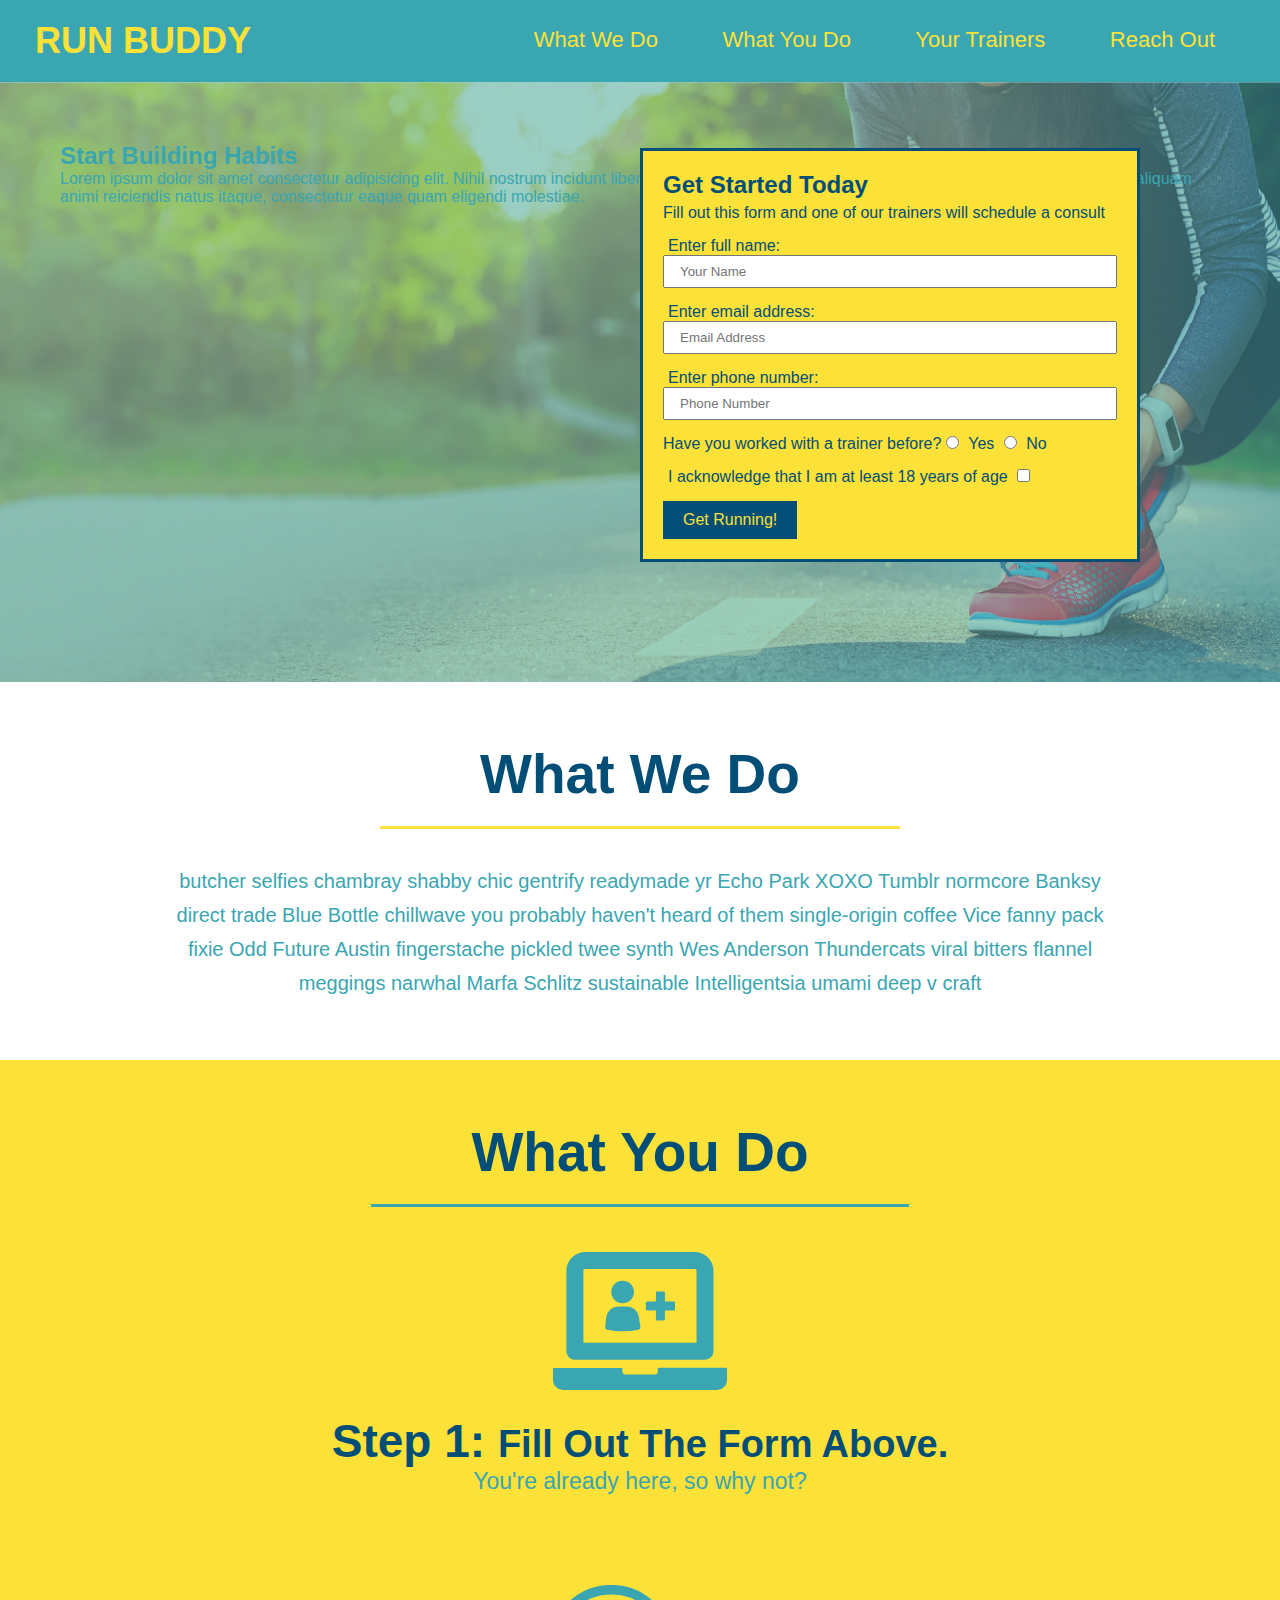
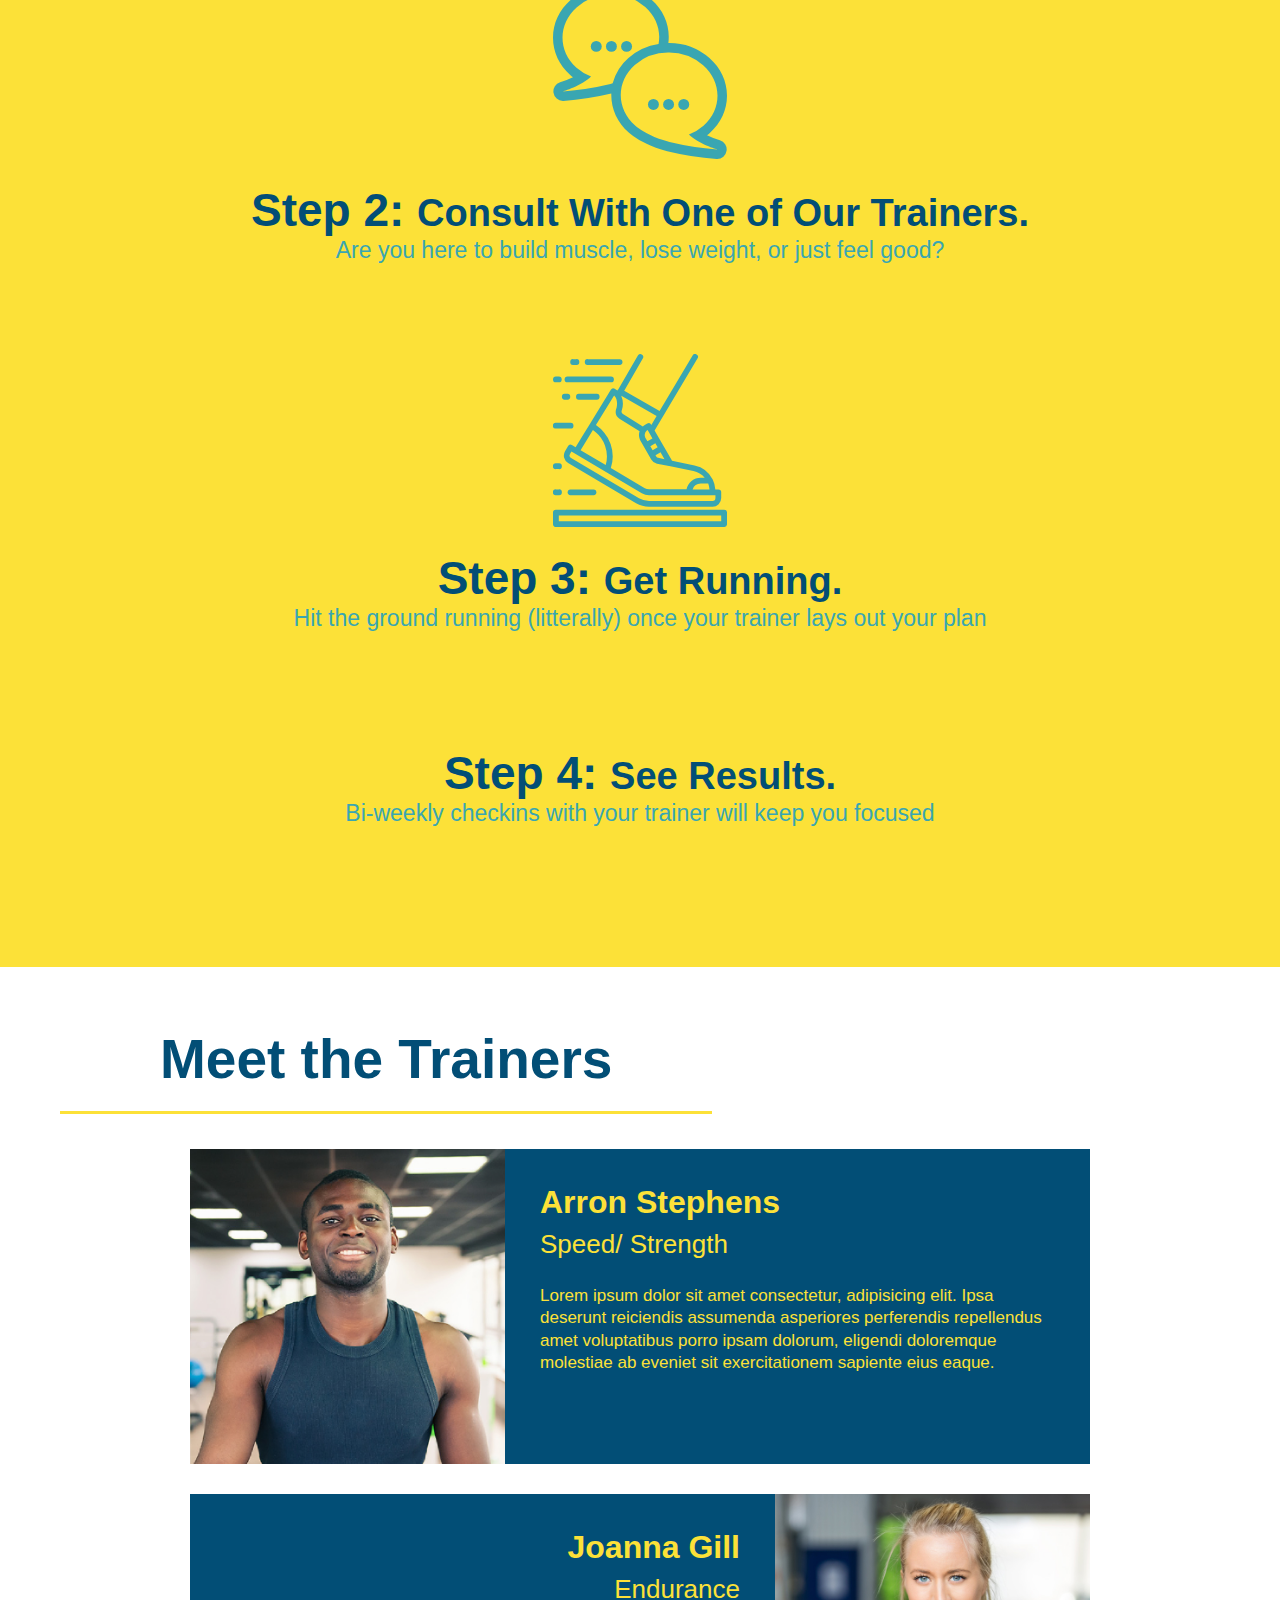
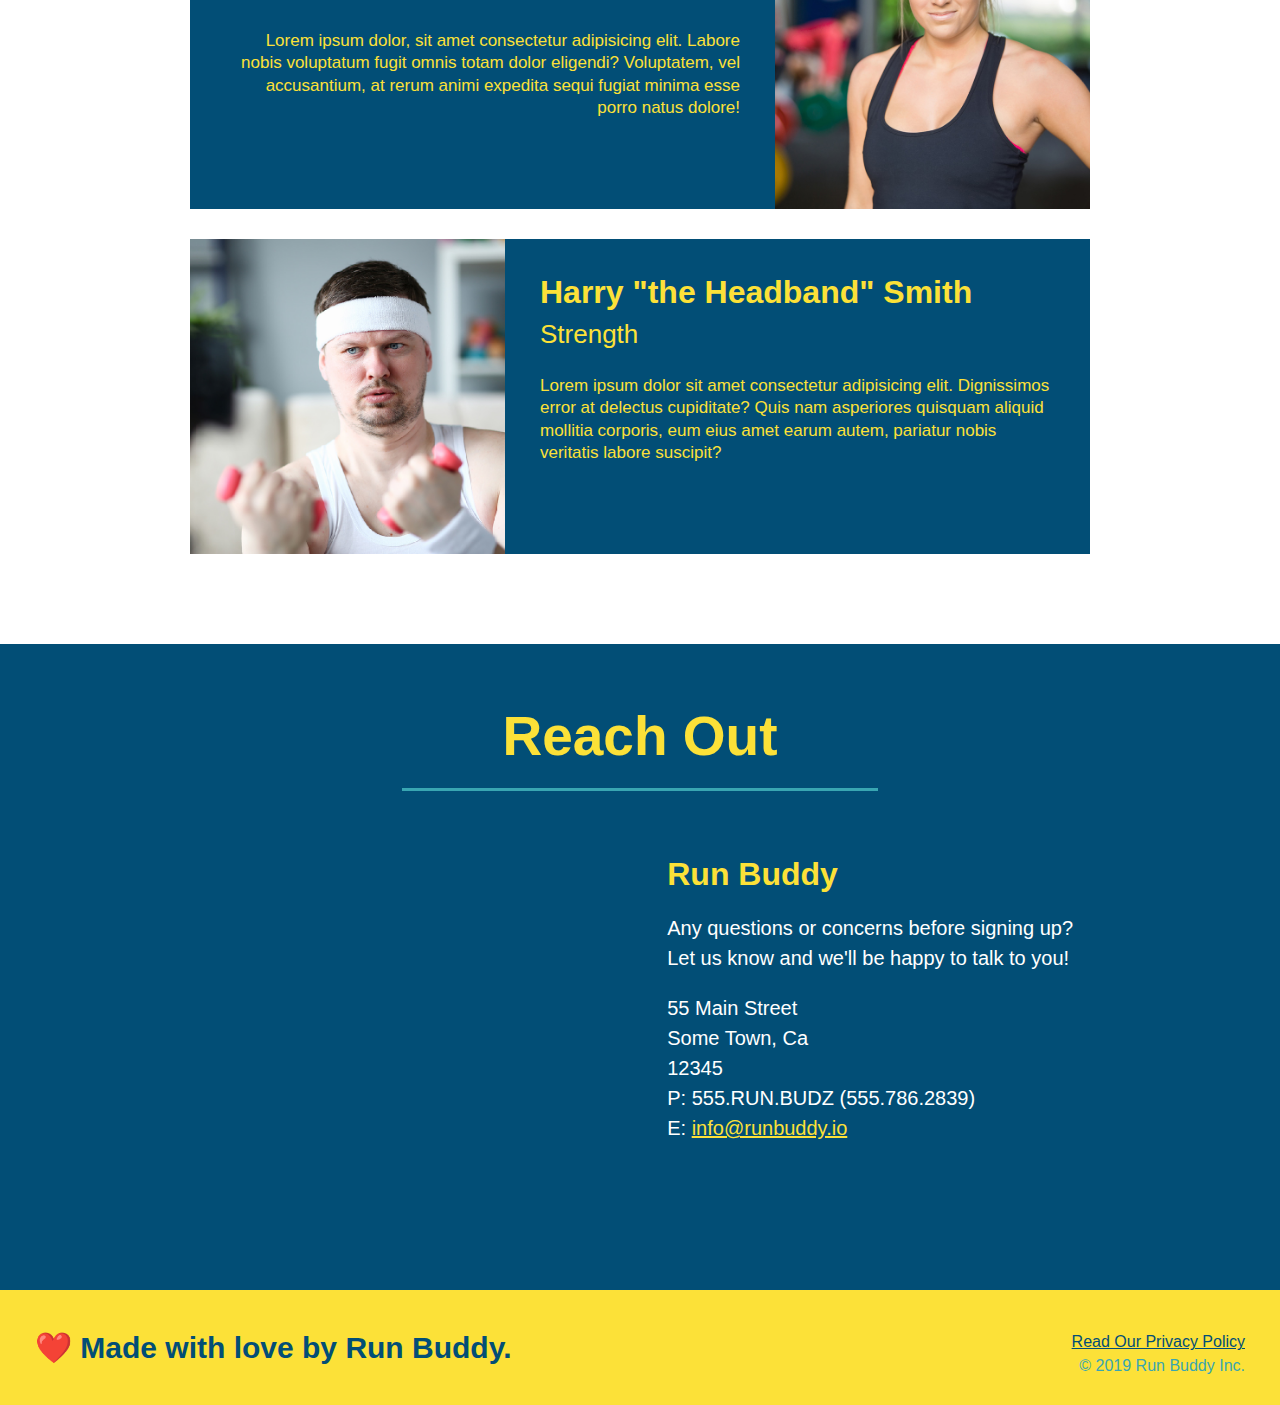
==== index.html @ 7e50c5e7 "add content to hero, replace image" ====
<!DOCTYPE html>
<html lang="en">
    <head>
        <meta charset="UTF-8"/>
        <title>Run Buddy</title>
        <link rel="stylesheet" href="./assets/css/style.css"/>
    </head>

    <body> 
        <!-- navigation -->
        <header>
            <h1>
                <a href="/">RUN BUDDY</a>
            </h1>
            <nav>
                <!-- UNordered list element -->
                <ul>
                    <!-- List item element -->
                    <li>
                        <!-- Anchor Element -->
                        <a href="#what-we-do">What We Do</a>
                    </li>
                    <li>
                        <a href="#what-you-do">What You Do</a>
                    </li>
                    <li>
                        <a href="#your-trainers">Your Trainers</a>
                    </li>
                    <li>
                        <a href="#reach-out">Reach Out</a>
                    </li>
                </ul>
            </nav>
        </header>
        <!--hero section-->
        <section class="hero">
            <div class="hero-cta">
                <h2>Start Building Habits</h2>
                <p>
                    Lorem ipsum dolor sit amet consectetur adipisicing elit. Nihil nostrum incidunt libero in repellendus amet, voluptatibus necessitatibus sunt mollitia officiis aliquam animi reiciendis natus itaque, consectetur eaque quam eligendi molestiae.
                </p>
            </div>
            <div class="hero-form">
                <h3>Get Started Today</h3>
                <p>Fill out this form and one of our trainers will schedule a consult</p>
            <!--Add form element-->
            <form>
                <label for="name">Enter full name:</label>
                <input type="text" placeholder="Your Name" name="name" id="name" class="form-input"/>

                <label for="emial">Enter email address:</label>
                <input type="email" placeholder="Email Address" name="email" id="email" class="form-input"/>

                <label for="phone">Enter phone number:</label>
                <input type="tel" placeholder="Phone Number" name="phone" id="phone" class="form-input"/>

                <p>
                    Have you worked with a trainer before?
                    <input type="radio" name="trainer-confirm" id="trainer-yes"/>
                    <label for="trainer-yes">Yes</label>
                    <input type="radio" name="trainer-confirm" id="trainer-no"/>
                    <label for="trainer-no">No</label>
                </p>

                <p>
                    <label for="checkbox">
                    I acknowledge that I am at least 18 years of age
                    </label>  
                    <input type="checkbox" name="age-confirm" id="checkbox"/>
                </p>
                <button type="submit">
                    Get Running!
                </button>
            </form>
            </div>
        </section>
        <!--end hero-->

        <!-- "what we do" section -->
        <section id="what-we-do" class="intro">
            <h2 class="section-title primary-border">What We Do</h2>
            <p>    butcher selfies chambray shabby chic gentrify readymade yr Echo Park XOXO Tumblr normcore Banksy direct trade Blue Bottle chillwave you probably haven't heard of them single-origin coffee Vice fanny pack fixie Odd Future Austin fingerstache pickled twee synth Wes Anderson Thundercats viral bitters flannel meggings narwhal Marfa Schlitz sustainable Intelligentsia umami deep v craft
            </p>
        </section>

        <!--"what you do" section -->
        <section id="what-you-do" class="steps">
            <h2 class="section-title secondary-border">What You Do</h2>
        
            <div>
                <img src="./assets/images/step-1.svg" alt="" />
                <h3>Step 1: <span>Fill Out The Form Above.</span></h3>
                <p>You're already here, so why not?</p>
            </div>

            <div>
                <img src="./assets/images/step-2.svg" alt=""/>
                <h3>Step 2: <span>Consult With One of Our Trainers.</span></h3>
                <p>Are you here to build muscle, lose weight, or just feel good?</p>
            </div>

            <div>
                <img src="./assets/images/step-3.svg" alt=""/>
                <h3>Step 3: <span>Get Running.</span></h3>
                <p>Hit the ground running (litterally) once your trainer lays out your plan</p>
            </div>

            <div>
                <img src=".assets/images/step-4.svg" alt=""/>
                <h3>Step 4: <span>See Results.</span></h3>
                <p>Bi-weekly checkins with your trainer will keep you focused</p>
            </div>
        </section>

        <!-- "meet the trainers" section -->
        <section id="your-trainers" class="trainers">
            <h2 class="section-title primary-border">Meet the Trainers</h2>
            <article class="trainer">
            <img src="./assets/images/trainer-1.jpg" alt="Arron Stephens in his workout clothes, ready to pump iron">
            <div class="trainer-bio text-left">
                <h3>Arron Stephens</h3>
                <h4>Speed/ Strength</h4>
                <p>Lorem ipsum dolor sit amet consectetur, adipisicing elit. Ipsa deserunt reiciendis assumenda asperiores perferendis repellendus amet voluptatibus porro ipsam dolorum, eligendi doloremque molestiae ab eveniet sit exercitationem sapiente eius eaque.
                </p>
            </div>    
            </article>

            <!--second trainer bio-->
            <article class="trainer">
                <div class="trainer-bio text-right">
                    <h3>Joanna Gill</h3>
                    <h4>Endurance</h4>
                    <p>
                        Lorem ipsum dolor, sit amet consectetur adipisicing elit. Labore nobis voluptatum fugit omnis totam dolor eligendi? Voluptatem, vel accusantium, at rerum animi expedita sequi fugiat minima esse porro natus dolore!
                    </p>
                </div>
                <img src="./assets/images/trainer-2.jpg" alt="Joanna Gill cooling off after a workout" />    
            </article>

            <!--third trainer bio-->
            <article class="trainer">
                <img src="./assets/images/trainer-3.jpg" alt="Harry Smith wearing a headband and lifting comically small pink weights" />    
                <div class="trainer-bio text-left">
                    <h3>Harry "the Headband" Smith</h3>
                    <h4>Strength</h4>
                    <p>
                        Lorem ipsum dolor sit amet consectetur adipisicing elit. Dignissimos error at delectus cupiditate? Quis nam asperiores quisquam aliquid mollitia corporis, eum eius amet earum autem, pariatur nobis veritatis labore suscipit?
                    </p>
                </div>
            </article>
        </section>

        <!--"reach out" section -->
        <section id="reach-out" class="contact">
            <h2 class="section-title secondary-border">Reach Out</h2>
            <div class="contact-info">
                <iframe src="https://www.google.com/maps/embed?pb=!1m18!1m12!1m3!1d3240.4731471594787!2d-78.9210898847122!3d35.68997263709987!2m3!1f0!2f0!3f0!3m2!1i1024!2i768!4f13.1!3m3!1m2!1s0x89ac938de9fd66a7%3A0x44970d70c75a985a!2s2932%20Old%20US%201%20Hwy%2C%20New%20Hill%2C%20NC%2027562!5e0!3m2!1sen!2sus!4v1659194496103!5m2!1sen!2sus" 
                style="border:0;" 
                allowfullscreen="" 
                loading="lazy" >
                </iframe>
                <div>
                    <h3>Run Buddy</h3>
                    <p>
                      Any questions or concerns before signing up?
                      <br />
                      Let us know and we'll be happy to talk to you!
                    </p>
                    <address>
                      55 Main Street <br />
                      Some Town, Ca <br />
                      12345<br />
                      P: 555.RUN.BUDZ (555.786.2839)<br />
                      E: <a href="mailto:info@runbuddy.io">info@runbuddy.io</a>
                    </address>
                  </div>
            </div>
        </section>

        <!-- footer -->
        <footer>
            <h2>❤️ Made with love by Run Buddy.</h2>
            <div>
                <a href="./privacy-policy.html">Read Our Privacy Policy</a><br />
                &copy; 2019 Run Buddy Inc.
            </div>
        </footer>
    </body>
</html>
---- assets/css/style.css ----
* {
    margin: 0;
    padding: 0;
    box-sizing: border-box;

}



body {
    /* more on this crazy alphnumerical value in a minute */
    color: #39a6b2;
    font-family: Arial, Helvetica, sans-serif;

}

/* apply styles to <header> */
header {
    padding: 20px 35px;
    background-color: #39a6b2;

}

header h1 {
    font-weight: bold;
    font-size: 36px;
    color: #fce138;
    margin: 0;

}

header a {
    text-decoration: none;
    color: #fce138;

}

header nav {
    float: right;
    margin: 7px 0;

}

header nav ul li {
    display: inline;

}

header nav ul li a {
    margin: 0 30px;
    font-weight: lighter;
    font-size: 22px;

}

header h1 {
    font-weight: bold;
    font-size: 36px;
    color: #fce138;
    display: inline;
}

footer {
    background: #fce138;
    width: 100%;
    padding: 40px 35px;

}

footer h2 {
    display: inline;
    color: #024e76;
    font-size: 30px;
    margin: 0;

}

footer div {
    float: right;
    line-height: 1.5;
    text-align: right;

}

footer a {
    color: #024e76;

}

section {
    padding: 60px;
}

/*Hero Style Start */
.hero {
    background-image: url("../images/hero-bg.jpeg");
    height: 600px;
    background-size: cover;
    background-position: center;
    position: relative;
}
/*Hero Style End*/

.hero-form {
    color: #024e76;
    background-color: #fce138;
    padding: 20px;
    width: 500px;
    border-style: solid;
    border-width: 3px;
    border-color: #024e76;
    position: absolute;
    bottom: 120px;
    right: 140px;
}

.hero-form h3 {
    font-size: 24px;
    margin: 0px;
}

.hero-form p {
    margin: 5px 0 15px 0;
}

.form-input {
    border: 1px soild #024e76;
    display: block;
    padding: 7px 15px;
    color: #024e76;
    width: 100%;
    margin-bottom: 15px;
}

.hero-form label {
    margin: 0 5px;
}

.hero-form button {
    color: #fce138;
    background-color: #024e76;
    border: none;
    padding: 10px 20px;
    font-size: 16px;
}
/*Hero Styles End */

.intro {
    text-align: center;
}


.intro p {
    margin: 0 auto;
    line-height: 1.7;
    color: #39a6b2;
    width: 80%;
    font-size: 20px;
}

.steps {
    text-align: center;
    background: #fce138;
}


.section-title {
    font-size: 55px;
    color: #024e76;
    margin-bottom: 35px;
    padding: 0 100px 20px 100px;
    display: inline-block;
    border-bottom: 3px solid;
}

.primary-border {
    border-color: #fce138;
}

.secondary-border {
    border-color: #39a6b2;
}

.steps div {
    margin-bottom: 80px;
}

.steps img {
    width: 15%;
    margin: 10px 0;
}

.steps h3 {
    color: #024e76;
    font-size: 46px;
    margin-top: 10px;
}

.steps p {
    color: #39a6b2;
    font-size: 23px;
}

.steps span {
    font-size: 38px;
}

.trainer {
    text-align: center;
    overflow: auto;
}

.trainer {
    width: 900px;
    margin: 0 auto 30px auto;
    background: #024e76;
    color: #fce138;
}

.trainer img {
    width: 35%;
    float: left;
}

.trainer-bio {
    padding: 35px;
    float: left;
    width: 65%;
}

.text-left {
    text-align: left;
}

.text-right {
    text-align: right;
}

.trainer-bio h3 {
    font-size: 32px;
    margin-bottom: 8px;
}

.trainer-bio h4 {
    font-weight: lighter;
    font-size: 26px;
    margin-bottom: 25px;
}

.trainer-bio p {
    font-size: 17px;
    line-height: 1.3;
}
/* reach out stlyes start */
.contact {
    text-align: center;
    background-color: #024e76;
}

.contact h2 {
    color: #fce138;
}

.contact-info iframe {
    width: 400px;
    height: 400px;
}

.contact-info div {
    width: 410px;
    display: inline-block;
    vertical-align: top;
    text-align: left;
    margin: 30px 0 0 60px;
    color: white;
  }

  .contact-info h3 {
    color: #fce138;
    font-size: 32px;
  }

  .contact-info p, .contact-info address {
    margin: 20px 0;
    line-height: 1.5;
    font-size: 20px;
    font-style: normal;
  }

  .contact-info a {
    color: #fce138;
  }
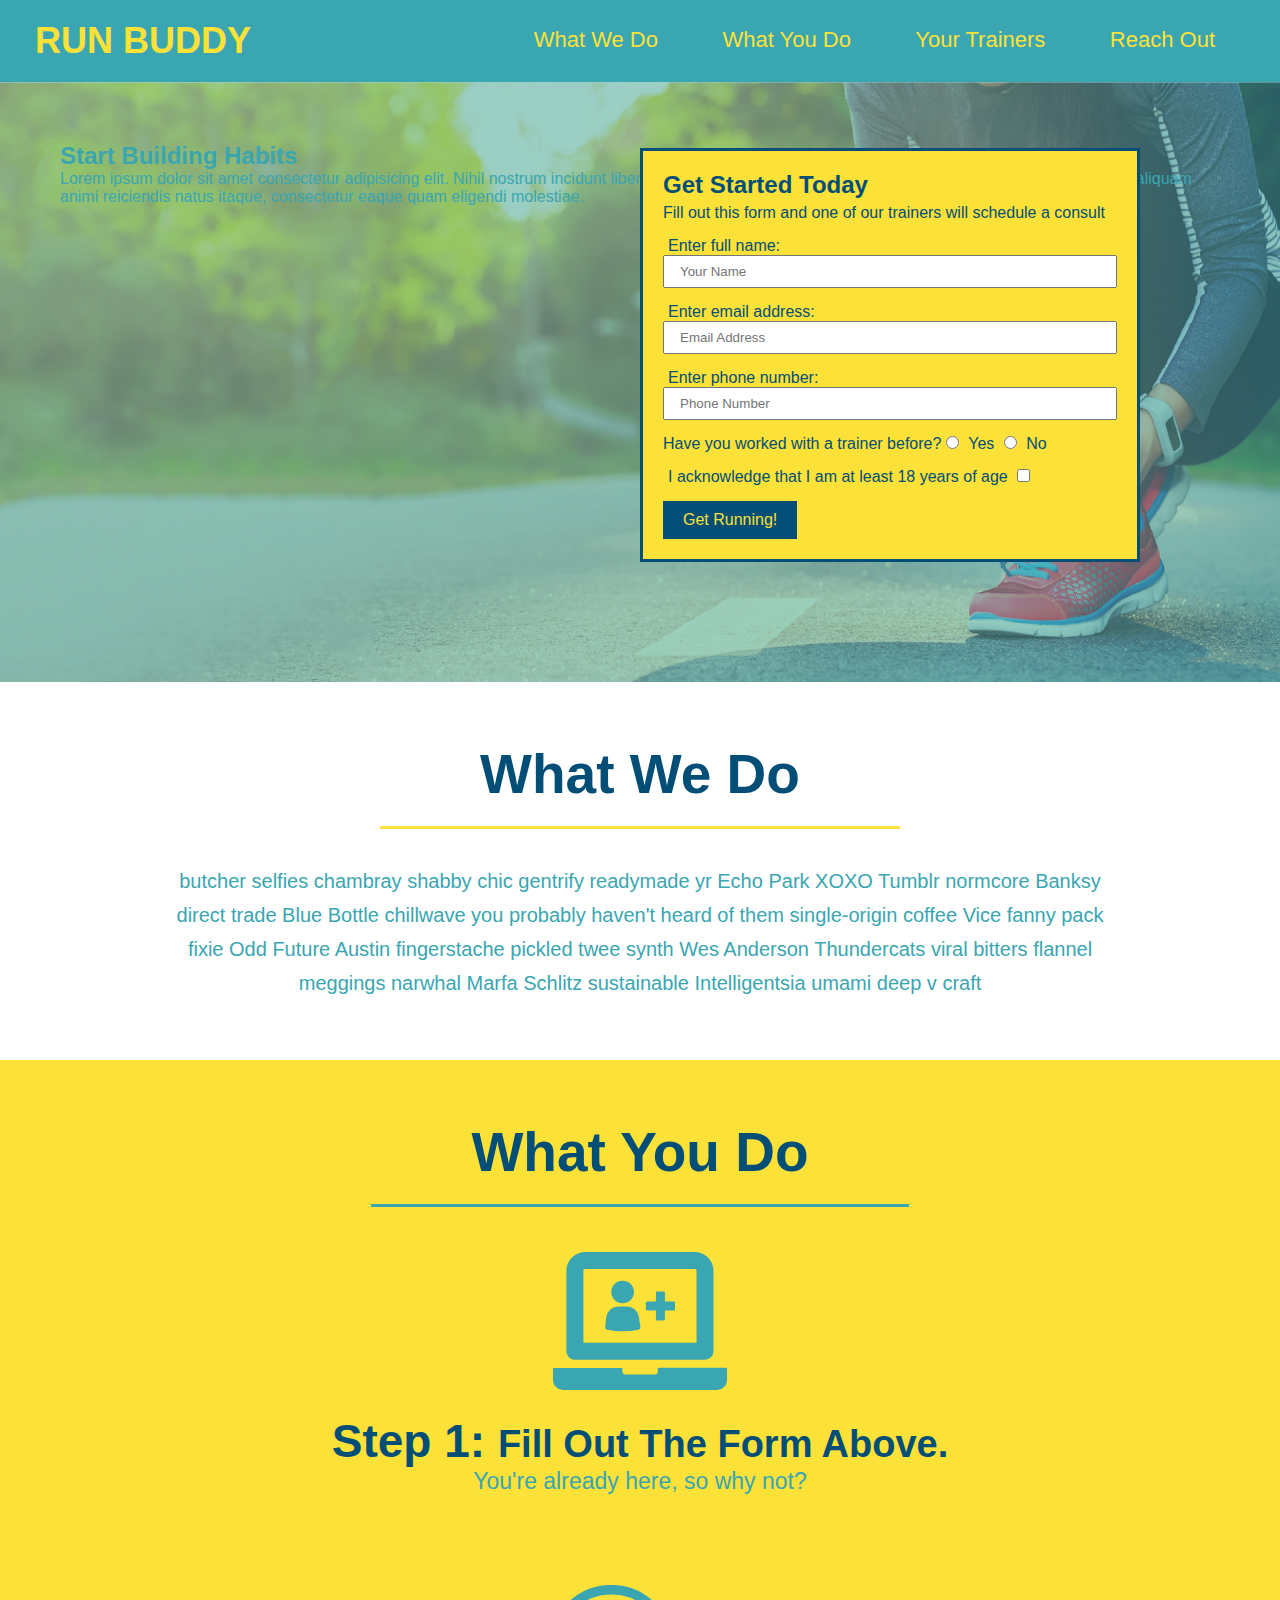
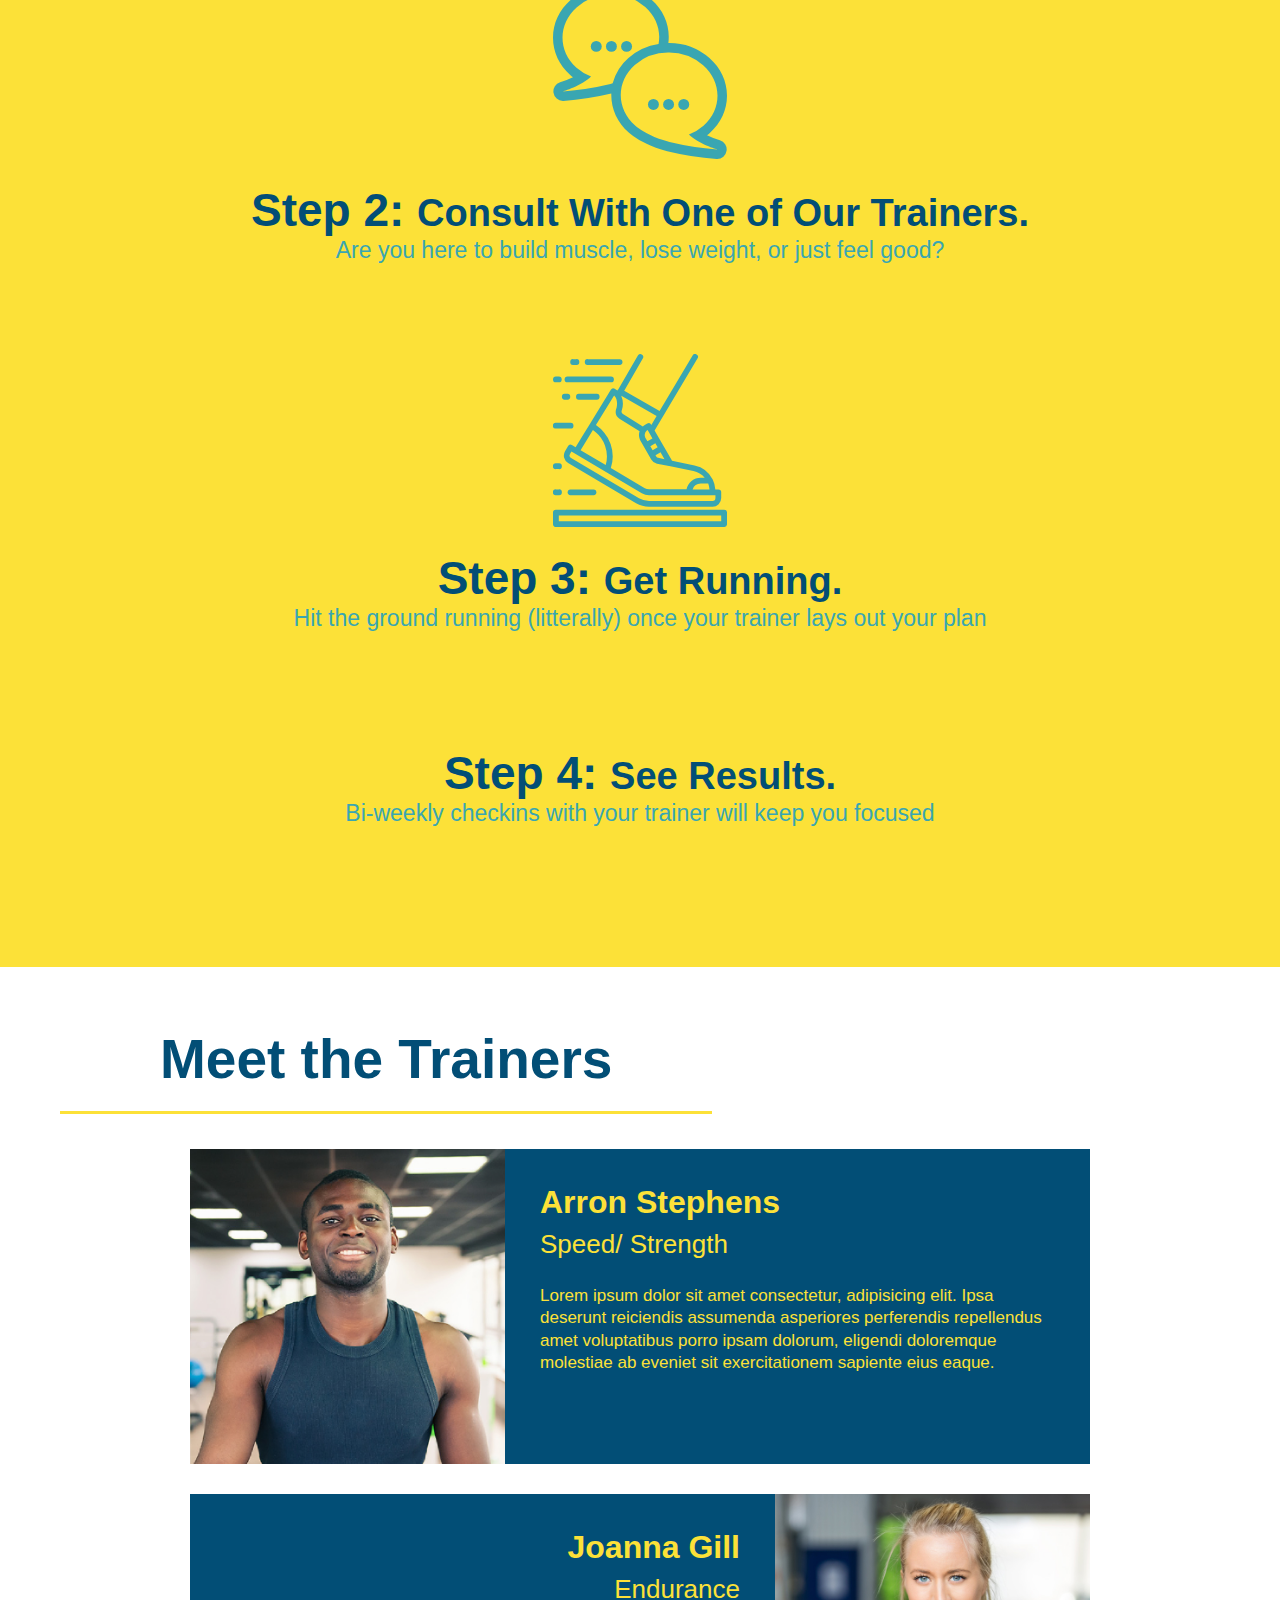
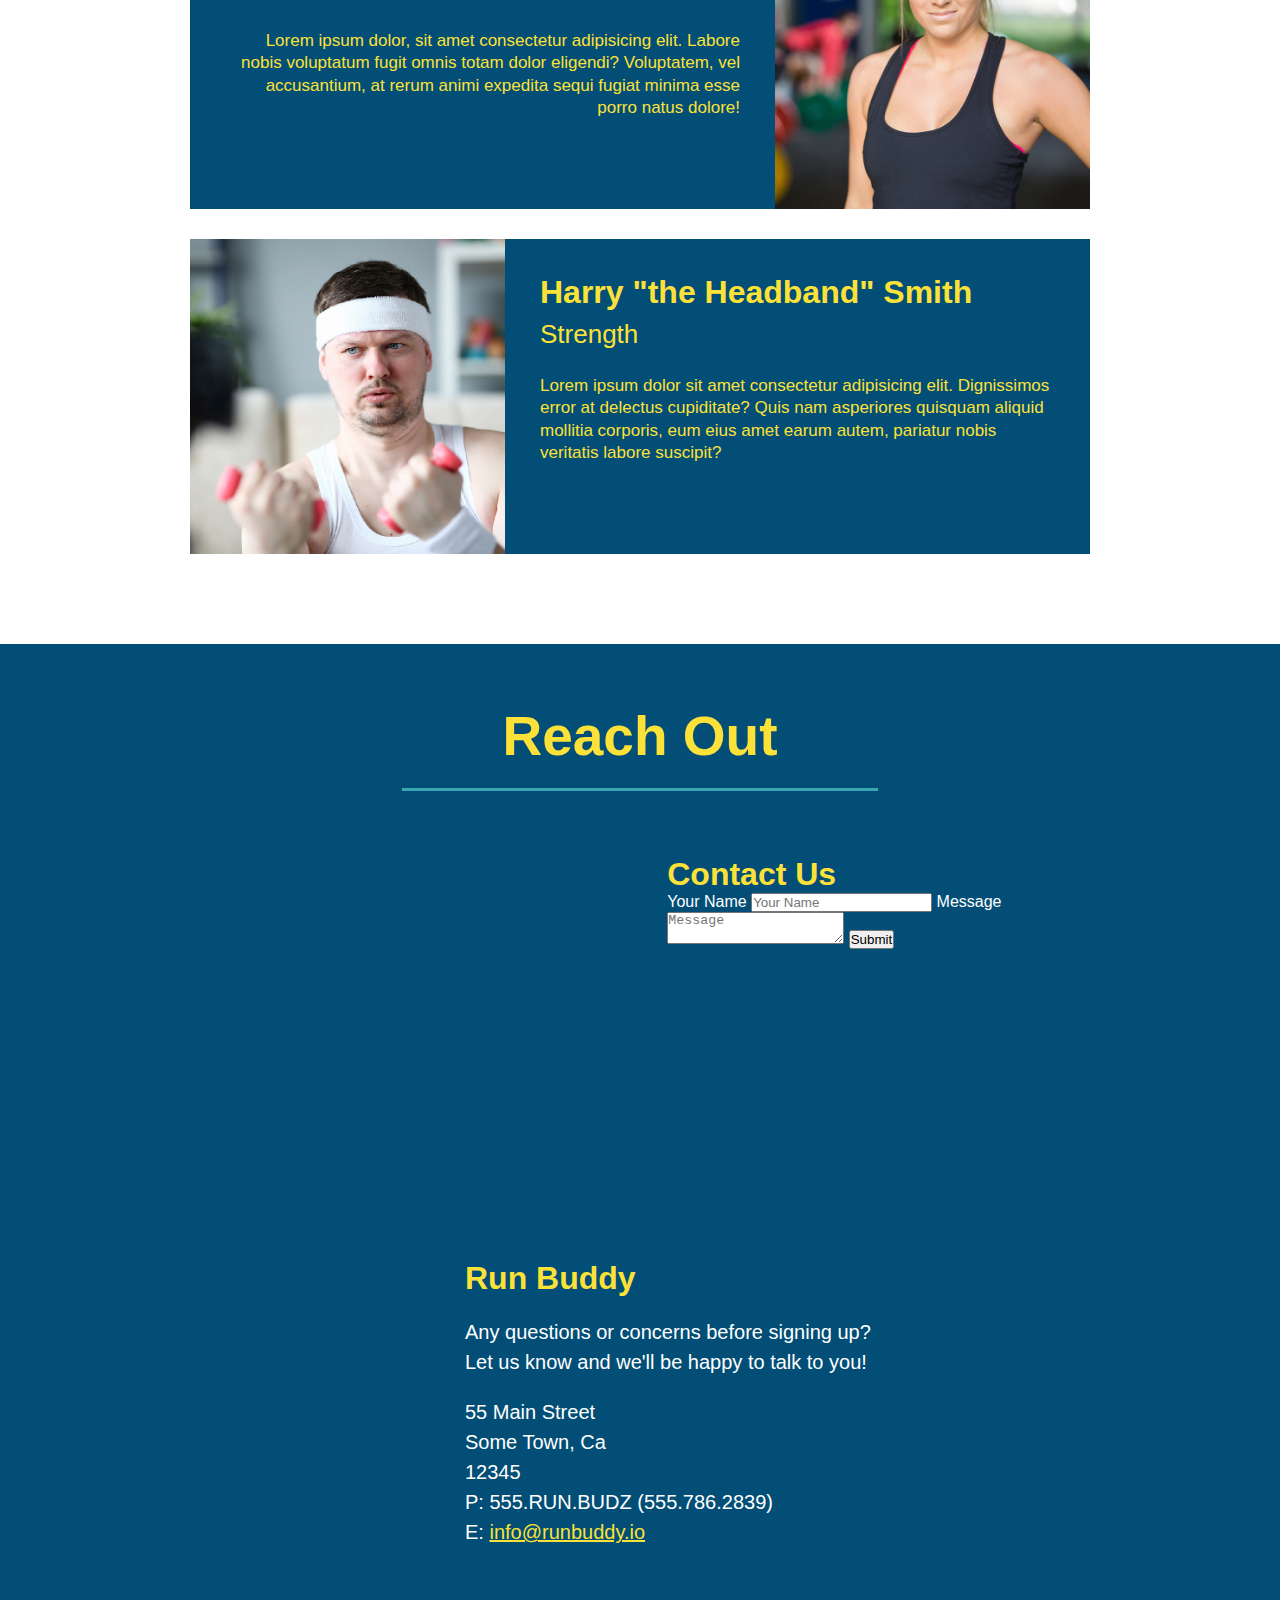
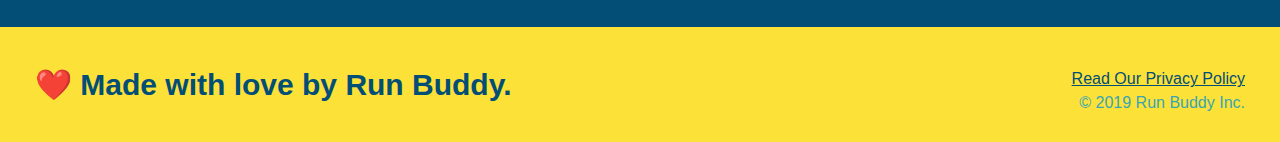
==== commit c5061fec: "add contact form" ====
--- a/index.html
+++ b/index.html
@@ -159,6 +159,18 @@
                 allowfullscreen="" 
                 loading="lazy" >
                 </iframe>
+                <div class="contact-form">
+                    <h3>Contact Us</h3>
+                    <form>
+                        <label for="contact name">Your Name</label>
+                        <input type="text" id="contact-name" placeholder="Your Name" />
+
+                        <label for="contact-message">Message</label>
+                        <textarea id="contact-message" placeholder="Message"></textarea>
+
+                        <button type="submit">Submit</button>
+                    </form>
+                </div>
                 <div>
                     <h3>Run Buddy</h3>
                     <p>
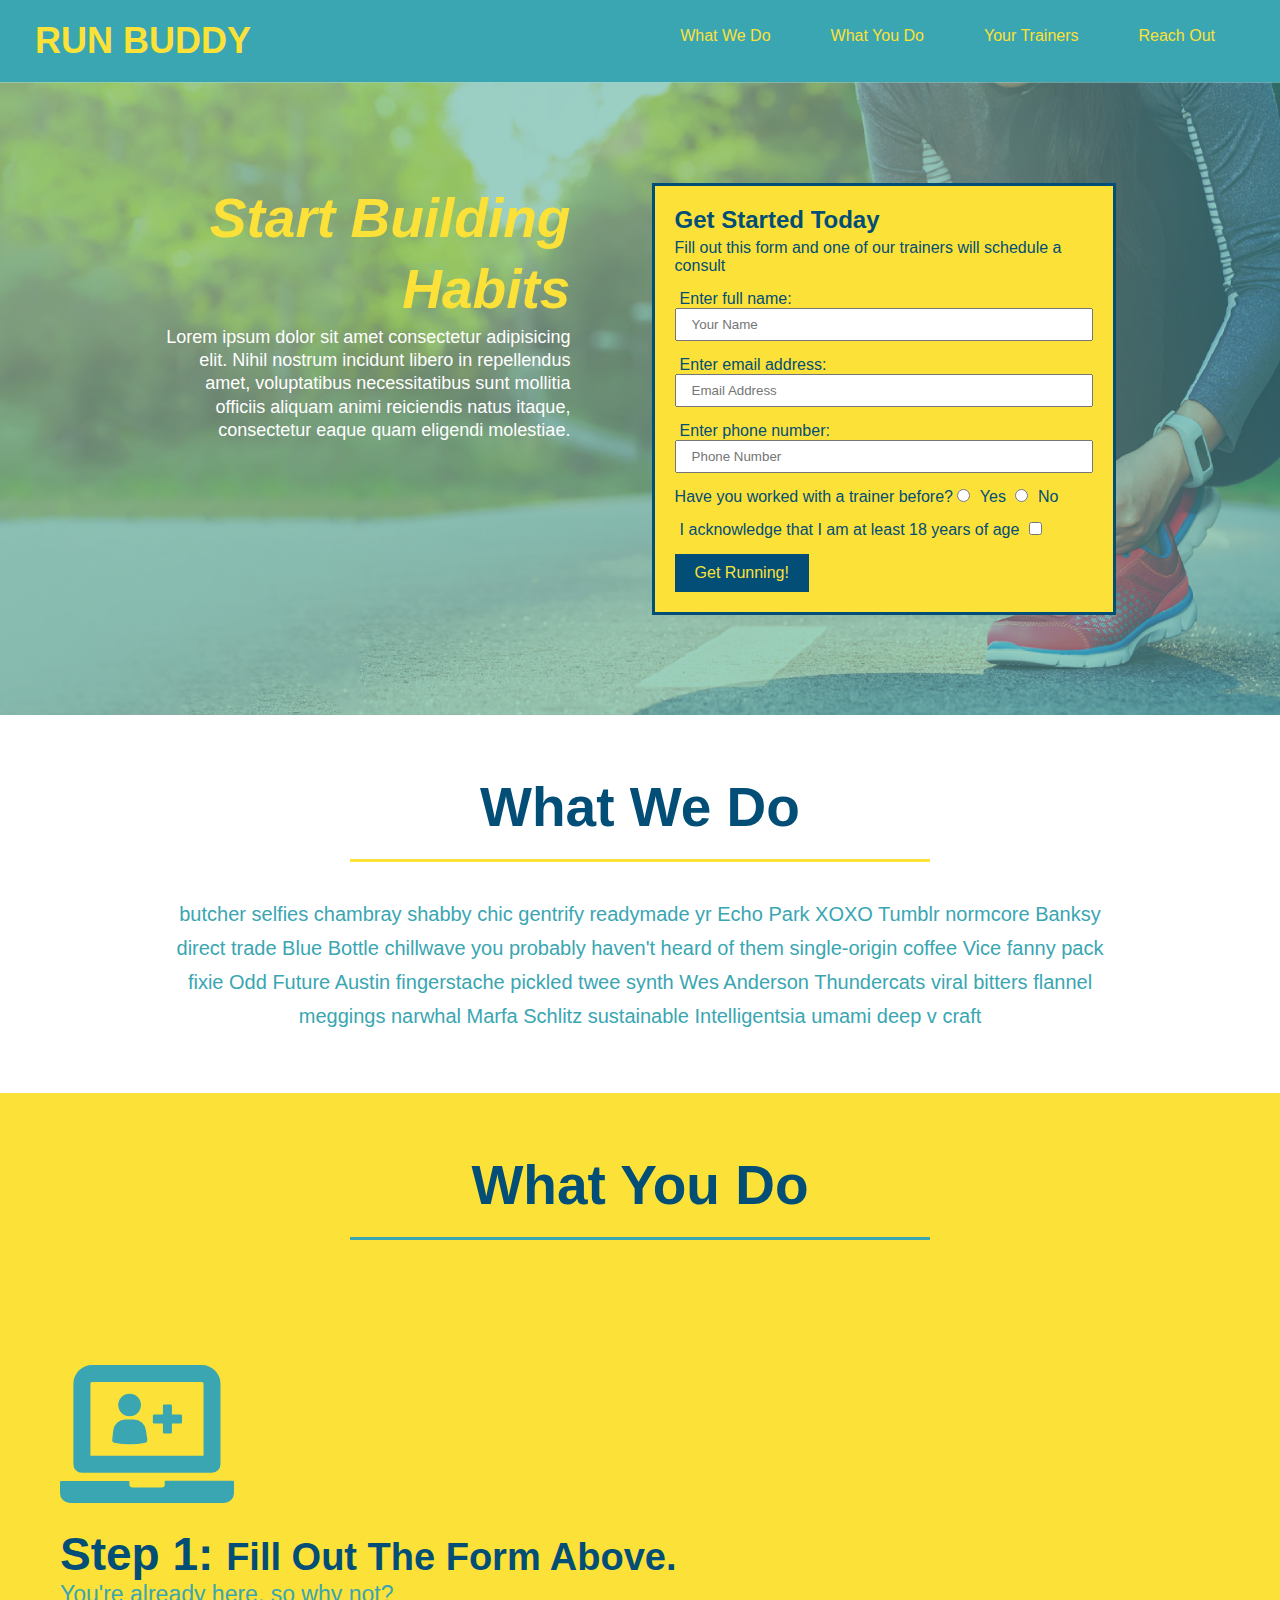
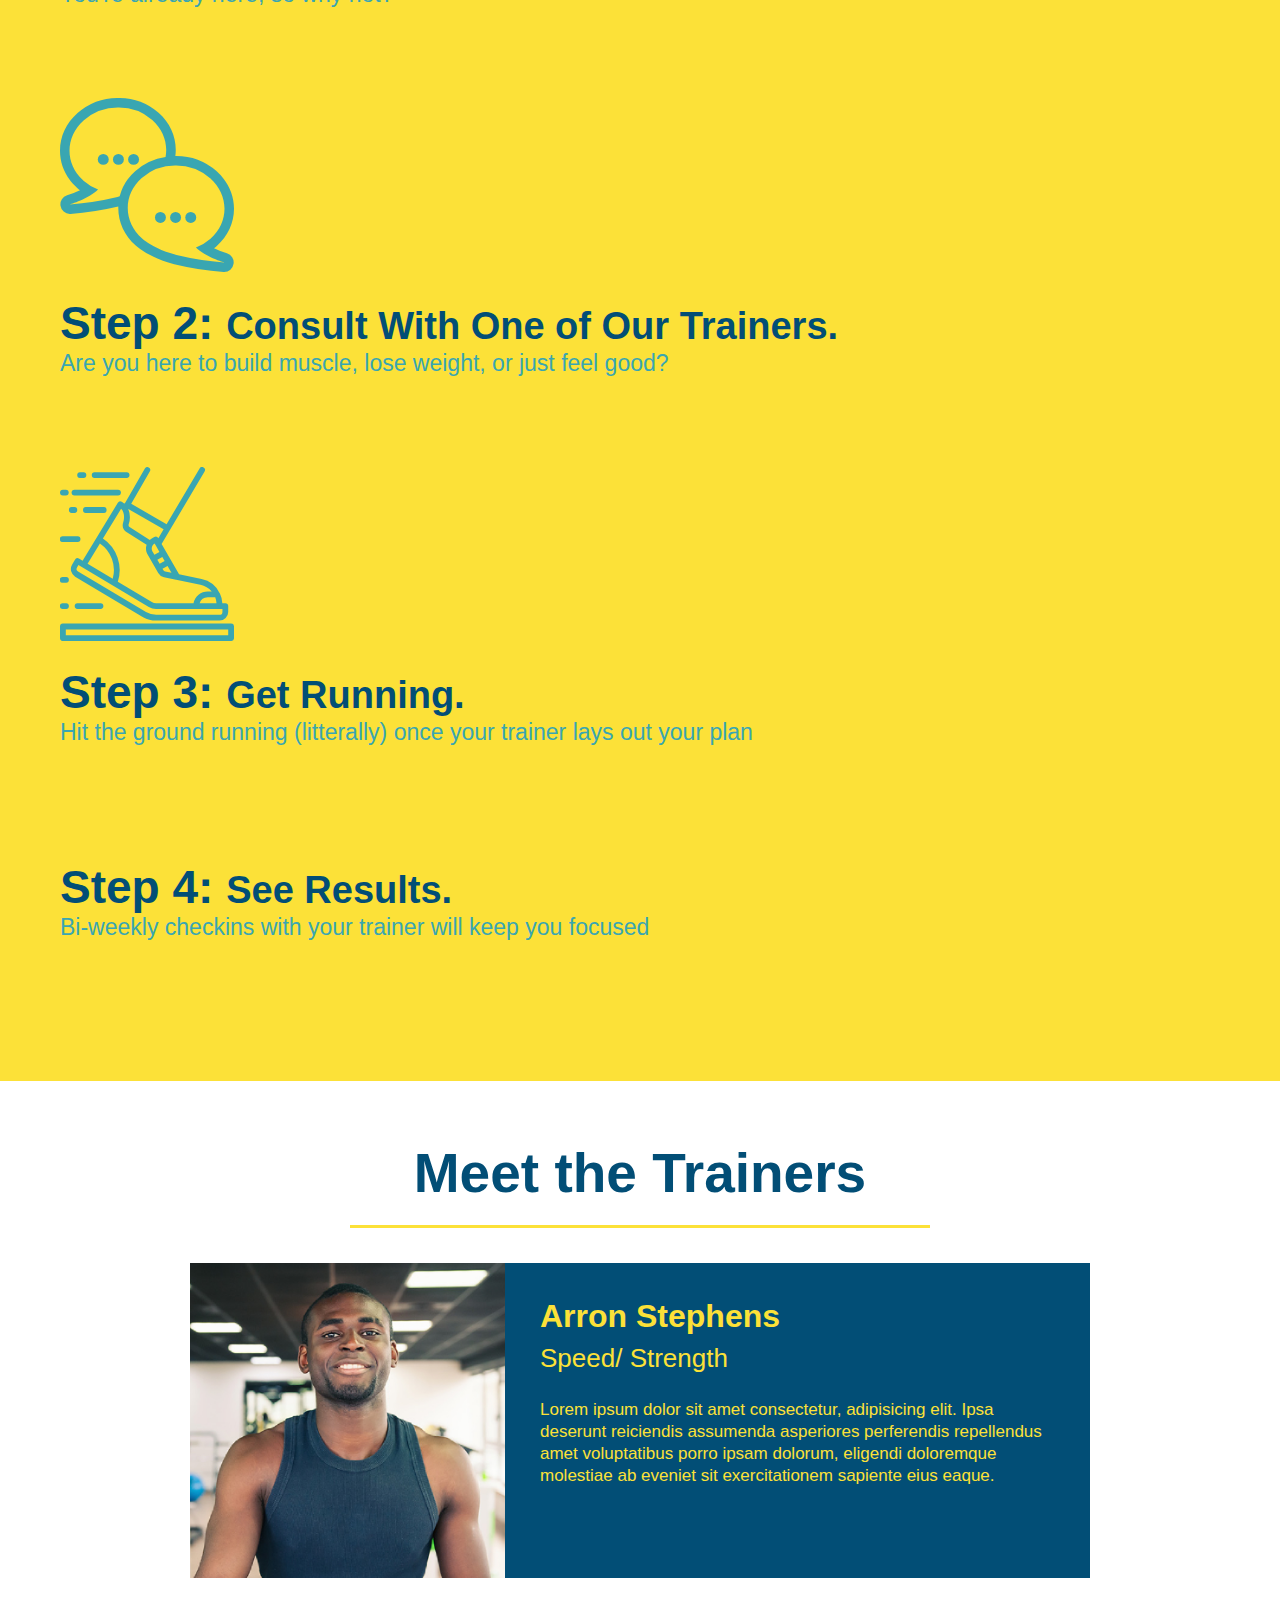
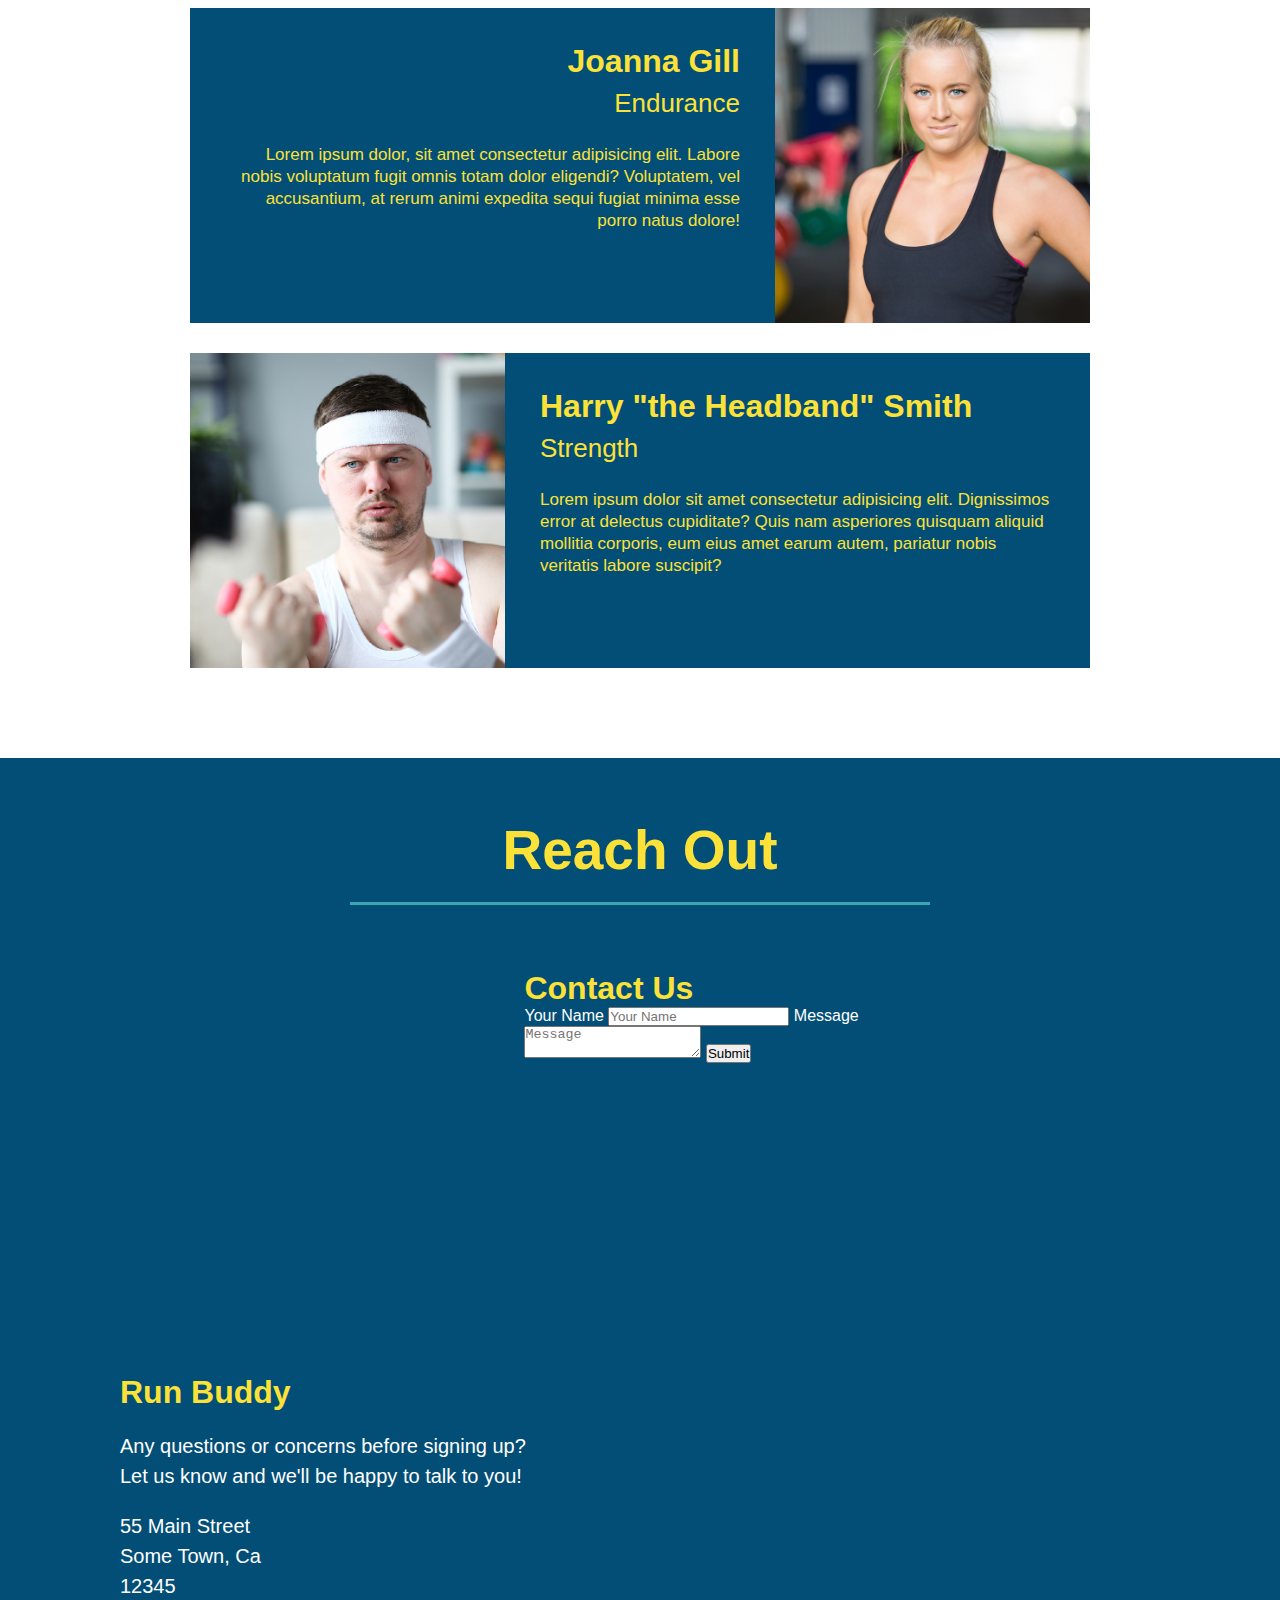
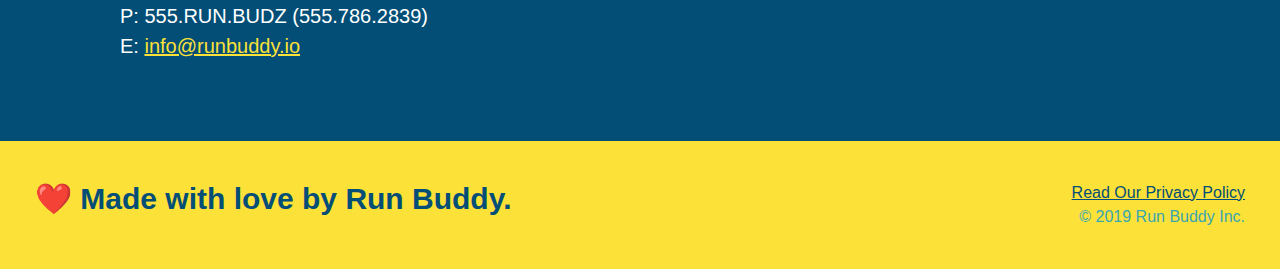
==== commit 1effa8c7: "added flex-row" ====
--- a/index.html
+++ b/index.html
@@ -78,16 +78,25 @@
 
         <!-- "what we do" section -->
         <section id="what-we-do" class="intro">
-            <h2 class="section-title primary-border">What We Do</h2>
-            <p>    butcher selfies chambray shabby chic gentrify readymade yr Echo Park XOXO Tumblr normcore Banksy direct trade Blue Bottle chillwave you probably haven't heard of them single-origin coffee Vice fanny pack fixie Odd Future Austin fingerstache pickled twee synth Wes Anderson Thundercats viral bitters flannel meggings narwhal Marfa Schlitz sustainable Intelligentsia umami deep v craft
-            </p>
+            <div class="flex-row">
+                <h2 class="section-title primary-border">
+                    What We Do
+                </h2>
+            </div> 
+            <div class="flex-row">   
+                <p> butcher selfies chambray shabby chic gentrify readymade yr Echo Park XOXO Tumblr normcore Banksy direct trade Blue Bottle chillwave you probably haven't heard of them single-origin coffee Vice fanny pack fixie Odd Future Austin fingerstache pickled twee synth Wes Anderson Thundercats viral bitters flannel meggings narwhal Marfa Schlitz sustainable Intelligentsia umami deep v craft
+                </p>
+            </div>
         </section>
 
         <!--"what you do" section -->
         <section id="what-you-do" class="steps">
-            <h2 class="section-title secondary-border">What You Do</h2>
-        
-            <div>
+            <div class="flex-row">
+                <h2 class="section-title secondary-border">
+                    What You Do
+                </h2>
+            </div>    
+           <div>
                 <img src="./assets/images/step-1.svg" alt="" />
                 <h3>Step 1: <span>Fill Out The Form Above.</span></h3>
                 <p>You're already here, so why not?</p>
@@ -114,7 +123,11 @@
 
         <!-- "meet the trainers" section -->
         <section id="your-trainers" class="trainers">
-            <h2 class="section-title primary-border">Meet the Trainers</h2>
+            <div class="flex-row">
+                <h2 class="section-title primary-border">
+                    Meet the Trainers
+                </h2>
+            </div>
             <article class="trainer">
             <img src="./assets/images/trainer-1.jpg" alt="Arron Stephens in his workout clothes, ready to pump iron">
             <div class="trainer-bio text-left">
@@ -152,7 +165,11 @@
 
         <!--"reach out" section -->
         <section id="reach-out" class="contact">
-            <h2 class="section-title secondary-border">Reach Out</h2>
+            <div class="flex-row">
+                <h2 class="section-title secondary-border">
+                    Reach Out
+                </h2>
+            </div>
             <div class="contact-info">
                 <iframe src="https://www.google.com/maps/embed?pb=!1m18!1m12!1m3!1d3240.4731471594787!2d-78.9210898847122!3d35.68997263709987!2m3!1f0!2f0!3f0!3m2!1i1024!2i768!4f13.1!3m3!1m2!1s0x89ac938de9fd66a7%3A0x44970d70c75a985a!2s2932%20Old%20US%201%20Hwy%2C%20New%20Hill%2C%20NC%2027562!5e0!3m2!1sen!2sus!4v1659194496103!5m2!1sen!2sus" 
                 style="border:0;" 
--- a/assets/css/style.css
+++ b/assets/css/style.css
@@ -16,6 +16,9 @@
 
 /* apply styles to <header> */
 header {
+    display: flex;
+    flex-wrap: wrap;
+    justify-content: space-between;
     padding: 20px 35px;
     background-color: #39a6b2;
 
@@ -28,6 +31,13 @@
     margin: 0;
 
 }
+header nav ul {
+    display: flex;
+    flex-wrap: wrap;
+    justify-content: space-between;
+    align-items: center;
+    list-style: none;
+}
 
 header a {
     text-decoration: none;
@@ -36,7 +46,6 @@
 }
 
 header nav {
-    float: right;
     margin: 7px 0;
 
 }
@@ -49,7 +58,7 @@
 header nav ul li a {
     margin: 0 30px;
     font-weight: lighter;
-    font-size: 22px;
+    font-size: 1.55 vw;
 
 }
 
@@ -61,6 +70,9 @@
 }
 
 footer {
+    display: flex;
+    flex-wrap: wrap;
+    justify-content: space-between;
     background: #fce138;
     width: 100%;
     padding: 40px 35px;
@@ -68,7 +80,8 @@
 }
 
 footer h2 {
-    display: inline;
+    /* display: flex;
+    flex-wrap: wrap; */
     color: #024e76;
     font-size: 30px;
     margin: 0;
@@ -76,7 +89,8 @@
 }
 
 footer div {
-    float: right;
+    /* display: flex;
+    flex-wrap: wrap; */
     line-height: 1.5;
     text-align: right;
 
@@ -94,10 +108,12 @@
 /*Hero Style Start */
 .hero {
     background-image: url("../images/hero-bg.jpeg");
-    height: 600px;
     background-size: cover;
     background-position: center;
-    position: relative;
+    display: flex;
+    justify-content: center;
+    flex-wrap: wrap;
+    
 }
 /*Hero Style End*/
 
@@ -105,13 +121,26 @@
     color: #024e76;
     background-color: #fce138;
     padding: 20px;
-    width: 500px;
     border-style: solid;
     border-width: 3px;
     border-color: #024e76;
-    position: absolute;
-    bottom: 120px;
-    right: 140px;
+    width: 40%;
+    margin: 3.5%;
+}
+
+.hero-cta {
+    width: 35%;
+    text-align: right;
+    margin: 3.5%;
+    color: #fff;
+    font-size: 18px;
+    line-height: 1.3;
+}
+
+.hero-cta h2 {
+    font-style: italic;
+    font-size: 55px;
+    color: #fce138
 }
 
 .hero-form h3 {
@@ -144,11 +173,6 @@
     font-size: 16px;
 }
 /*Hero Styles End */
-
-.intro {
-    text-align: center;
-}
-
 
 .intro p {
     margin: 0 auto;
@@ -156,10 +180,10 @@
     color: #39a6b2;
     width: 80%;
     font-size: 20px;
+    text-align: center;
 }
 
 .steps {
-    text-align: center;
     background: #fce138;
 }
 
@@ -167,10 +191,11 @@
 .section-title {
     font-size: 55px;
     color: #024e76;
-    margin-bottom: 35px;
-    padding: 0 100px 20px 100px;
-    display: inline-block;
     border-bottom: 3px solid;
+    padding-bottom: 20px;
+    text-align: center;
+    margin: 0 auto 35px auto;
+    width: 50%;
 }
 
 .primary-border {
@@ -206,7 +231,6 @@
 }
 
 .trainer {
-    text-align: center;
     overflow: auto;
 }
 
@@ -253,7 +277,6 @@
 }
 /* reach out stlyes start */
 .contact {
-    text-align: center;
     background-color: #024e76;
 }
 
@@ -289,4 +312,8 @@
 
   .contact-info a {
     color: #fce138;
+  }
+
+  .flex-row {
+    display: flex;
   }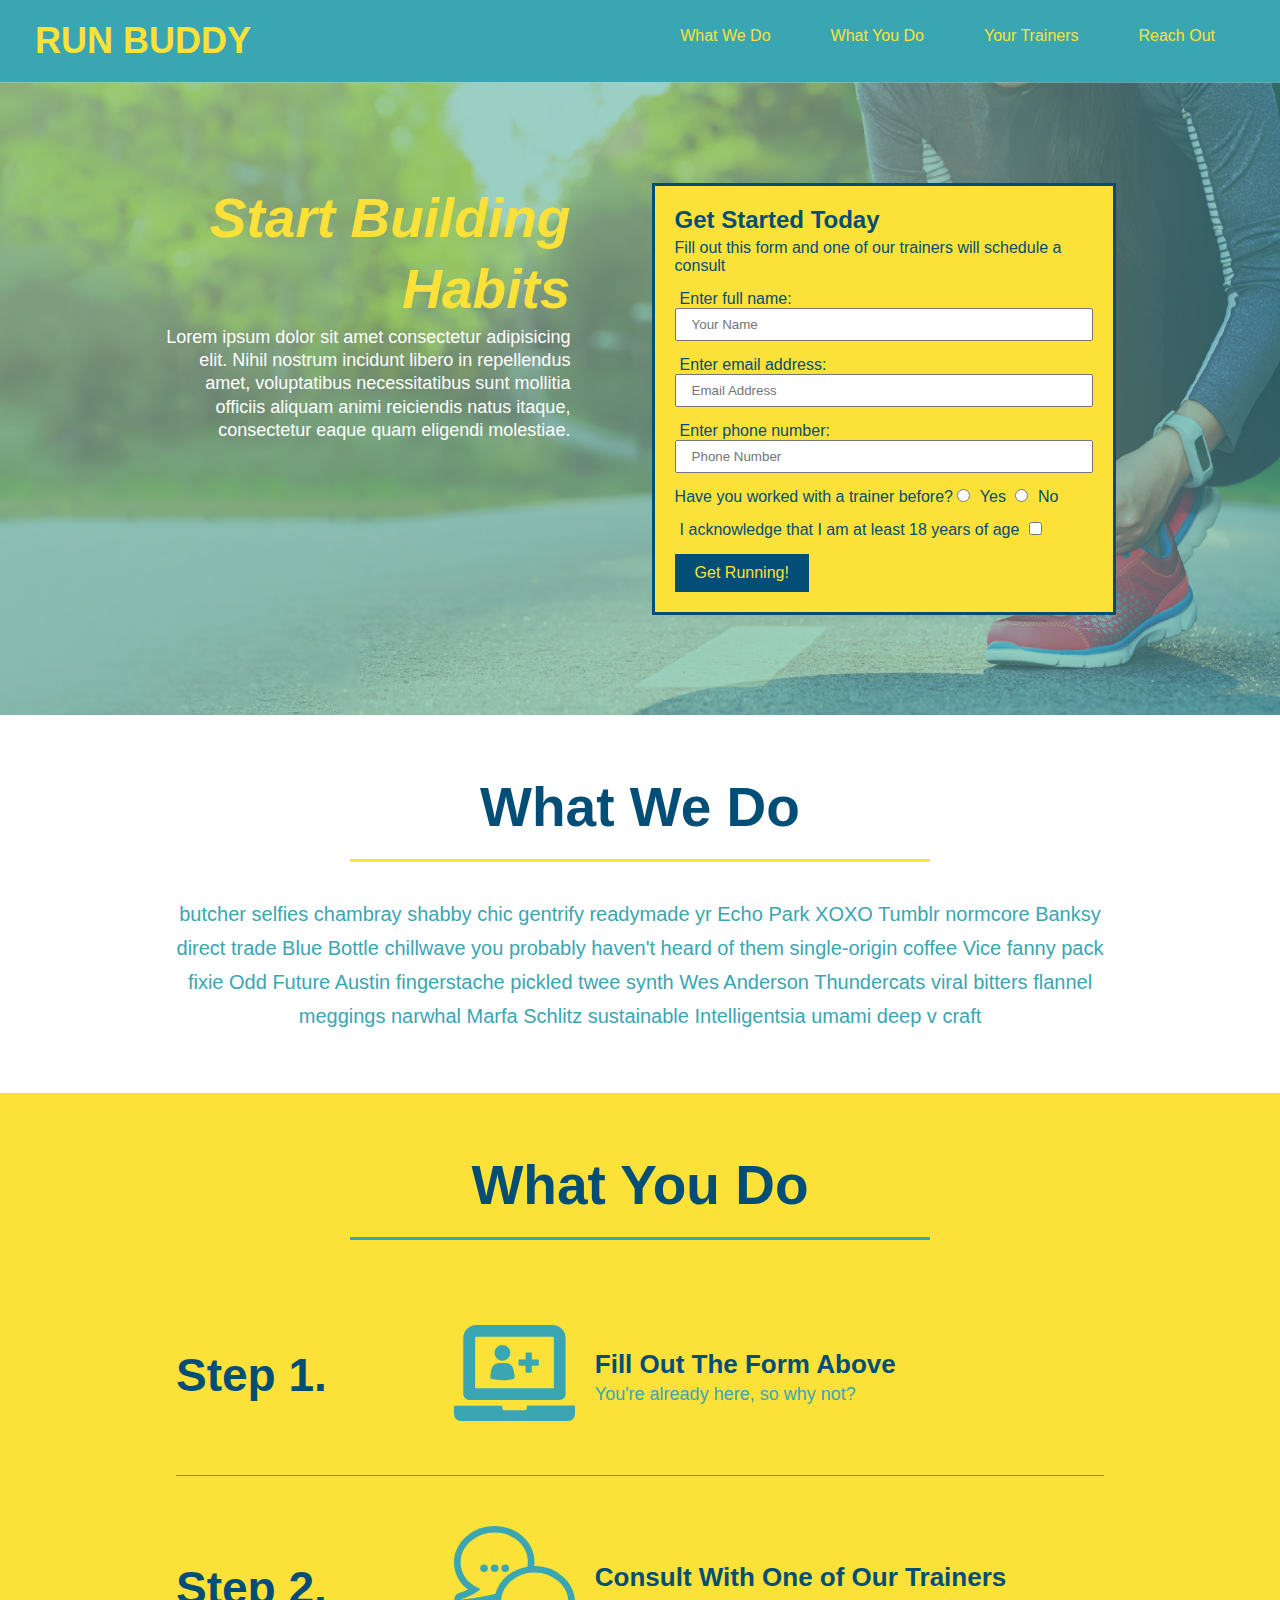
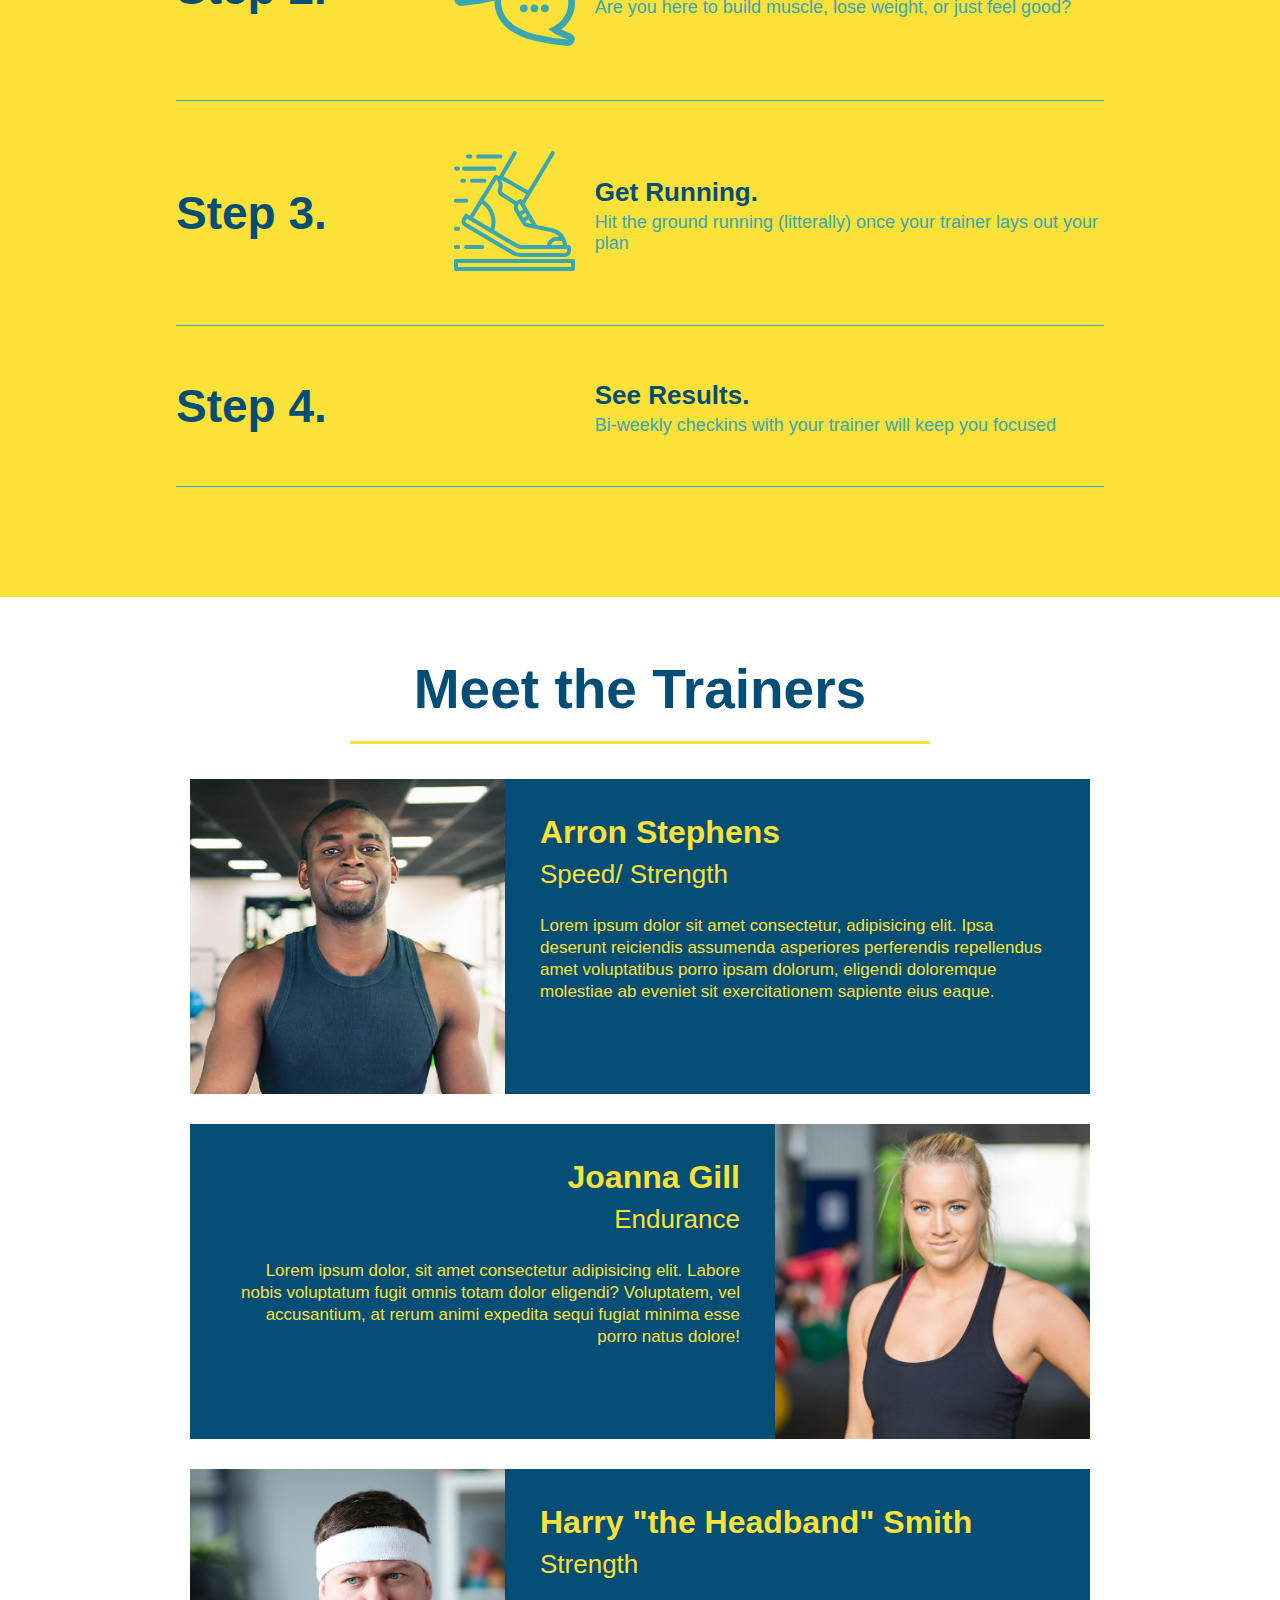
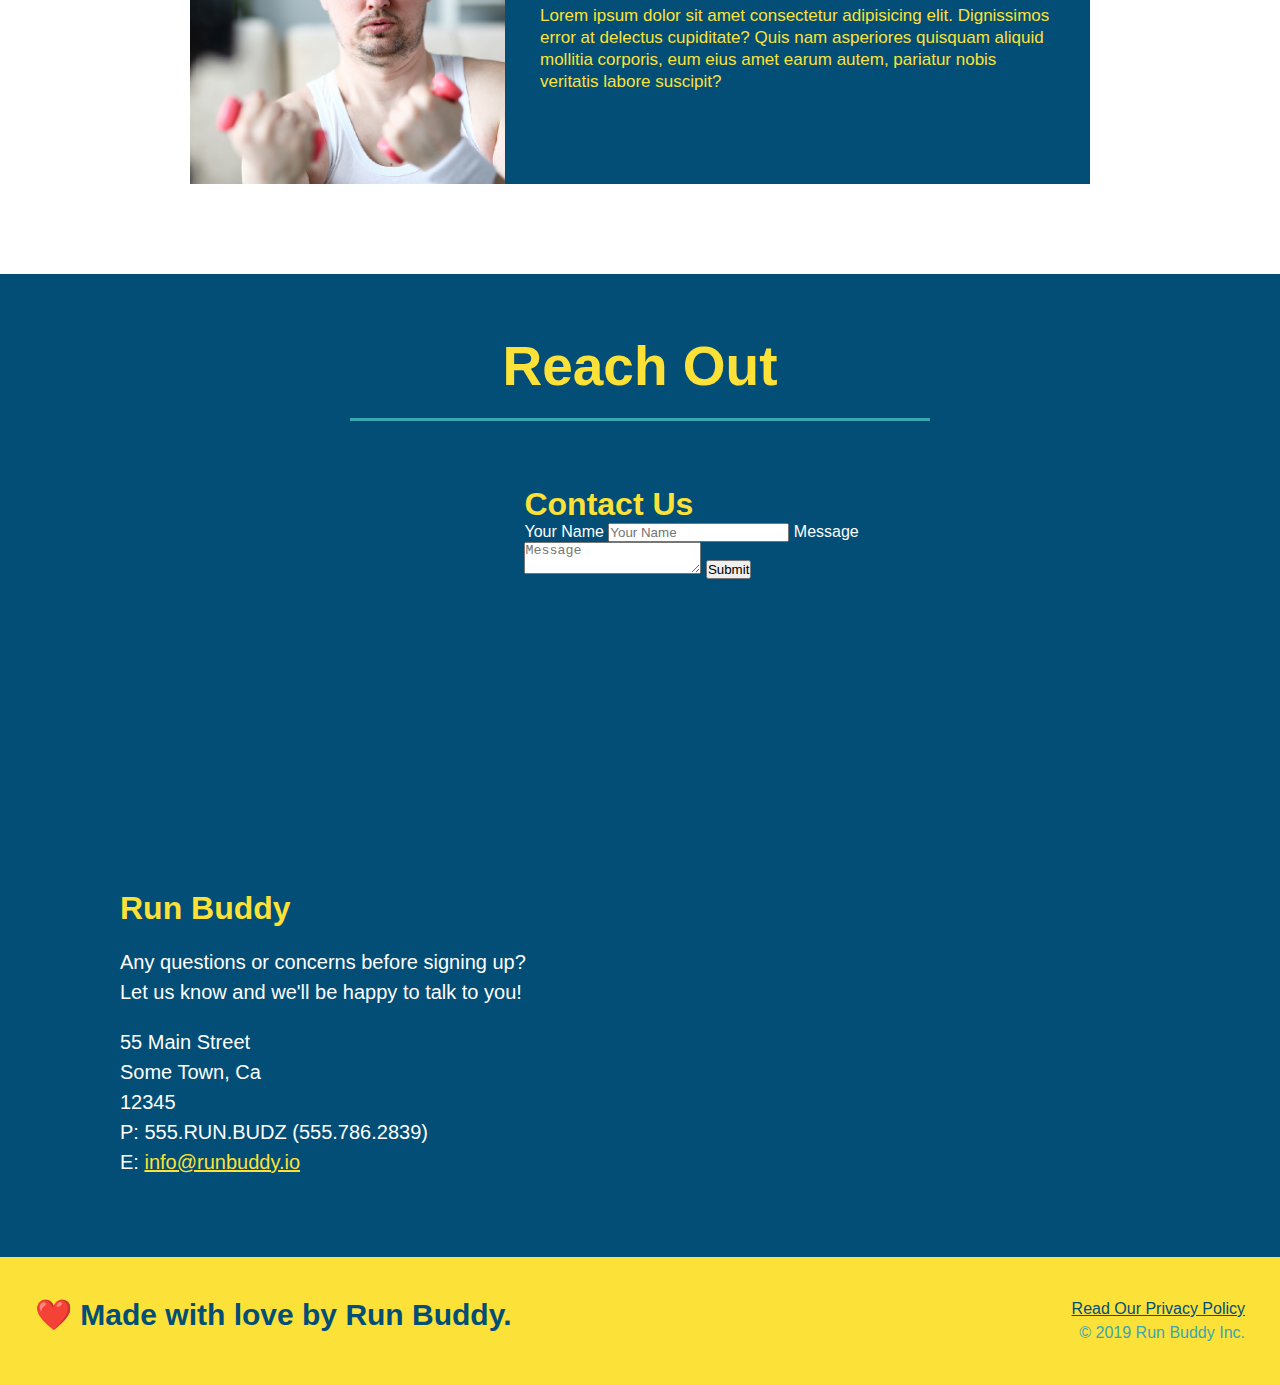
==== commit 30984922: "updated steps section" ====
--- a/index.html
+++ b/index.html
@@ -96,28 +96,55 @@
                     What You Do
                 </h2>
             </div>    
-           <div>
-                <img src="./assets/images/step-1.svg" alt="" />
-                <h3>Step 1: <span>Fill Out The Form Above.</span></h3>
-                <p>You're already here, so why not?</p>
-            </div>
-
-            <div>
-                <img src="./assets/images/step-2.svg" alt=""/>
-                <h3>Step 2: <span>Consult With One of Our Trainers.</span></h3>
-                <p>Are you here to build muscle, lose weight, or just feel good?</p>
-            </div>
-
-            <div>
-                <img src="./assets/images/step-3.svg" alt=""/>
-                <h3>Step 3: <span>Get Running.</span></h3>
-                <p>Hit the ground running (litterally) once your trainer lays out your plan</p>
-            </div>
-
-            <div>
-                <img src=".assets/images/step-4.svg" alt=""/>
-                <h3>Step 4: <span>See Results.</span></h3>
-                <p>Bi-weekly checkins with your trainer will keep you focused</p>
+           <div class="step">
+                <h3>Step 1. </h3>
+                <div class="step-info">
+                        <div class="step-img">
+                            <img src="./assets/images/step-1.svg" alt="" />
+                        </div>
+                        <div class="step-text">
+                            <h4>Fill Out The Form Above</h4>
+                            <p>You're already here, so why not?</p>
+                        </div>
+                </div>
+           </div>
+            <div class="step">
+                <h3>Step 2. </h3>
+                <div class="step-info">
+                   <div class="step-img"> 
+                        <img src="./assets/images/step-2.svg" alt=""/>
+                   </div>
+                   <div class="step-text">
+                        <h4>Consult With One of Our Trainers</h4> 
+                        <p>Are you here to build muscle, lose weight, or just feel good?</p>
+                   </div>
+                </div>    
+            </div>
+
+            <div class="step">
+                <h3>Step 3. </h3>
+                <div class="step-info">
+                    <div class="step-img">
+                        <img src="./assets/images/step-3.svg" alt=""/>
+                    </div>
+                   <div class="step-text">
+                        <h4>Get Running.</h4>     
+                        <p>Hit the ground running (litterally) once your trainer lays out your plan</p>
+                   </div>
+                </div>       
+            </div>
+
+            <div class="step">
+                <h3>Step 4.</h3>
+                <div class="step-info">
+                    <div class="step-img">
+                        <img src=".assets/images/step-4.svg" alt=""/>
+                    </div>
+                    <div class="step-text">
+                        <h4>See Results.</h4>    
+                        <p>Bi-weekly checkins with your trainer will keep you focused</p>
+                    </div>
+                </div>        
             </div>
         </section>
 
--- a/assets/css/style.css
+++ b/assets/css/style.css
@@ -206,28 +206,53 @@
     border-color: #39a6b2;
 }
 
-.steps div {
-    margin-bottom: 80px;
-}
-
-.steps img {
-    width: 15%;
-    margin: 10px 0;
-}
-
-.steps h3 {
+.step {
+    margin: 50px auto;
+    padding-bottom: 50px;
+    width: 80%;
+    border-bottom: 1px solid #39a6b2;
+    display: flex;
+    flex-wrap: wrap;
+    align-items: center;
+    justify-content: space-between;
+}
+
+
+.step h3 {
     color: #024e76;
     font-size: 46px;
-    margin-top: 10px;
-}
-
-.steps p {
+    flex: 1 30%;
+}
+
+.step-info {
+    flex: 2 70%;
+    display: flex;
+    flex-wrap: wrap;
+    align-items: center;
+}
+
+.step-img {
+    flex: 1 12%;
+    margin-right: 20px;
+}
+
+.step-text {
+    flex: 12;
+}
+
+.step-img img {
+    max-width: 100%;
+}
+
+.step-text p {
     color: #39a6b2;
-    font-size: 23px;
-}
-
-.steps span {
-    font-size: 38px;
+    font-size: 18px;
+}
+
+.step-text h4 {
+    font-size: 26px;
+    line-height: 1.5;
+    color: #024e76;
 }
 
 .trainer {
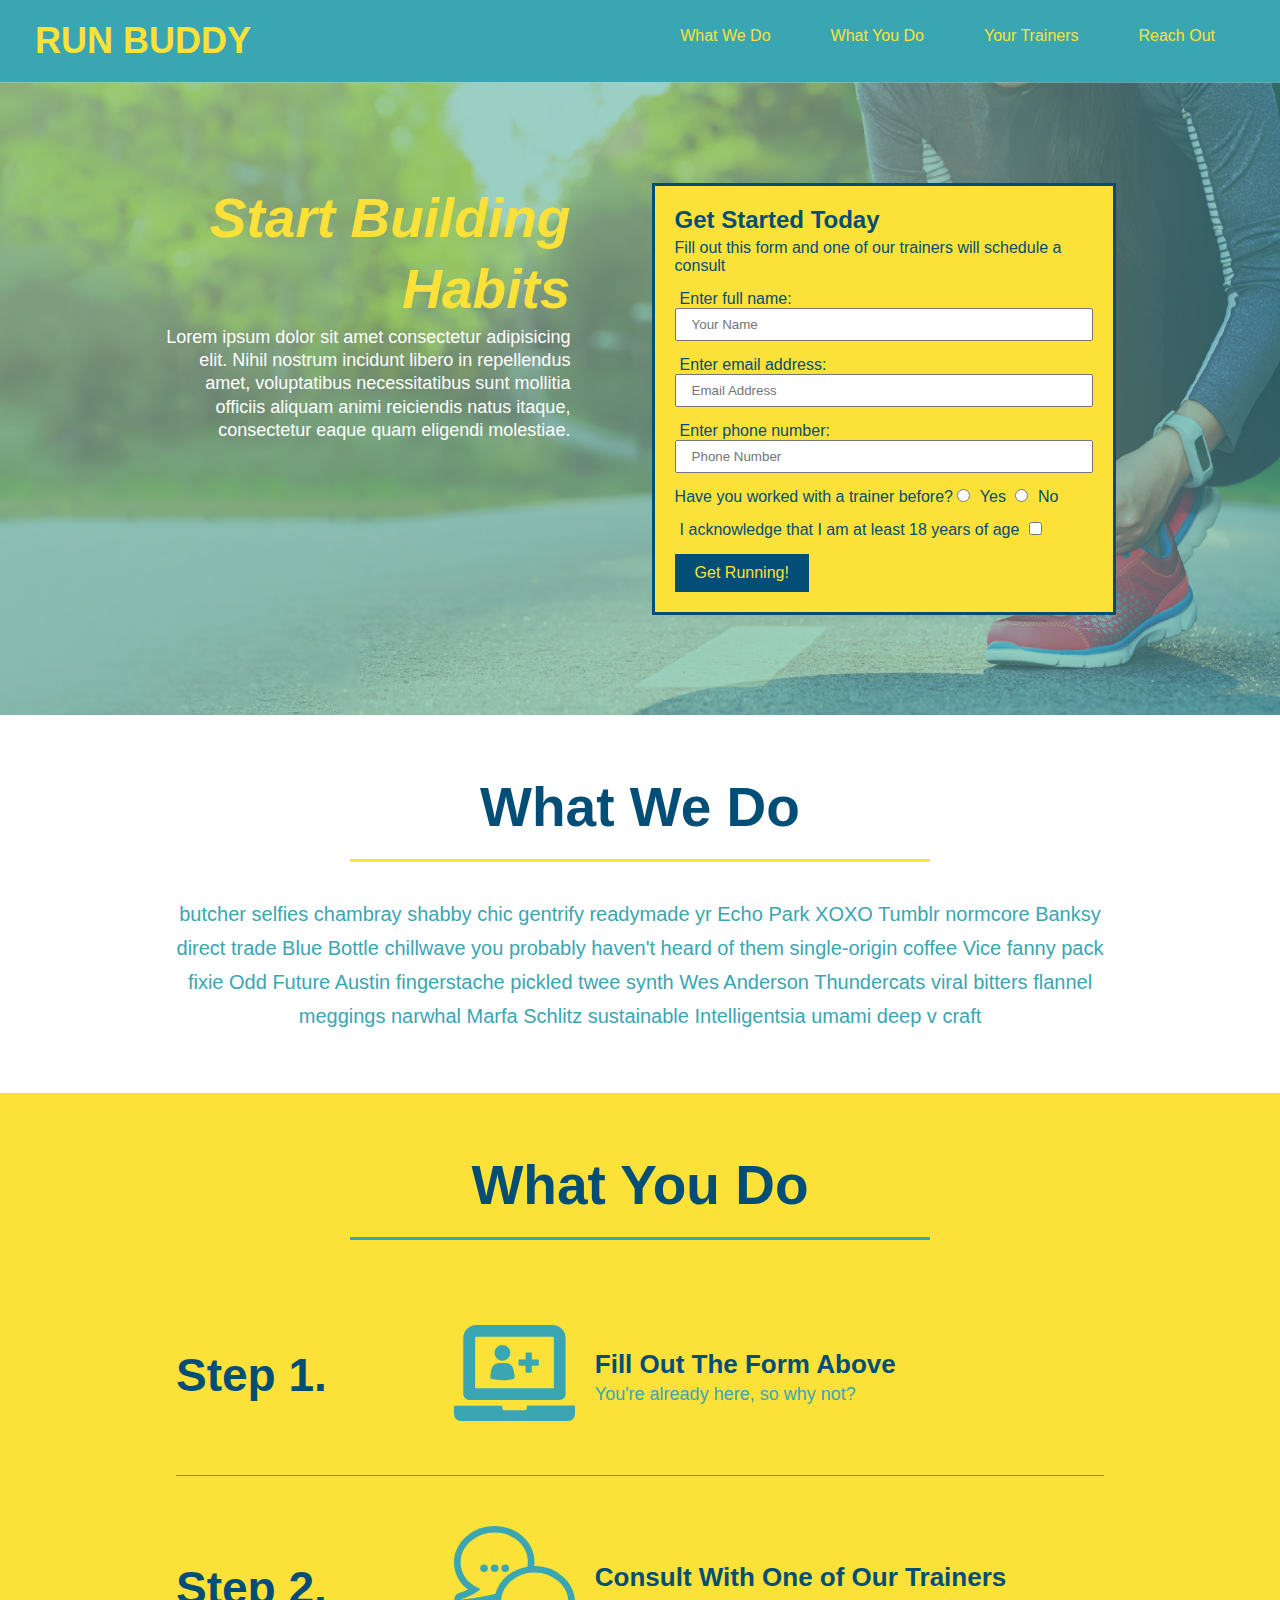
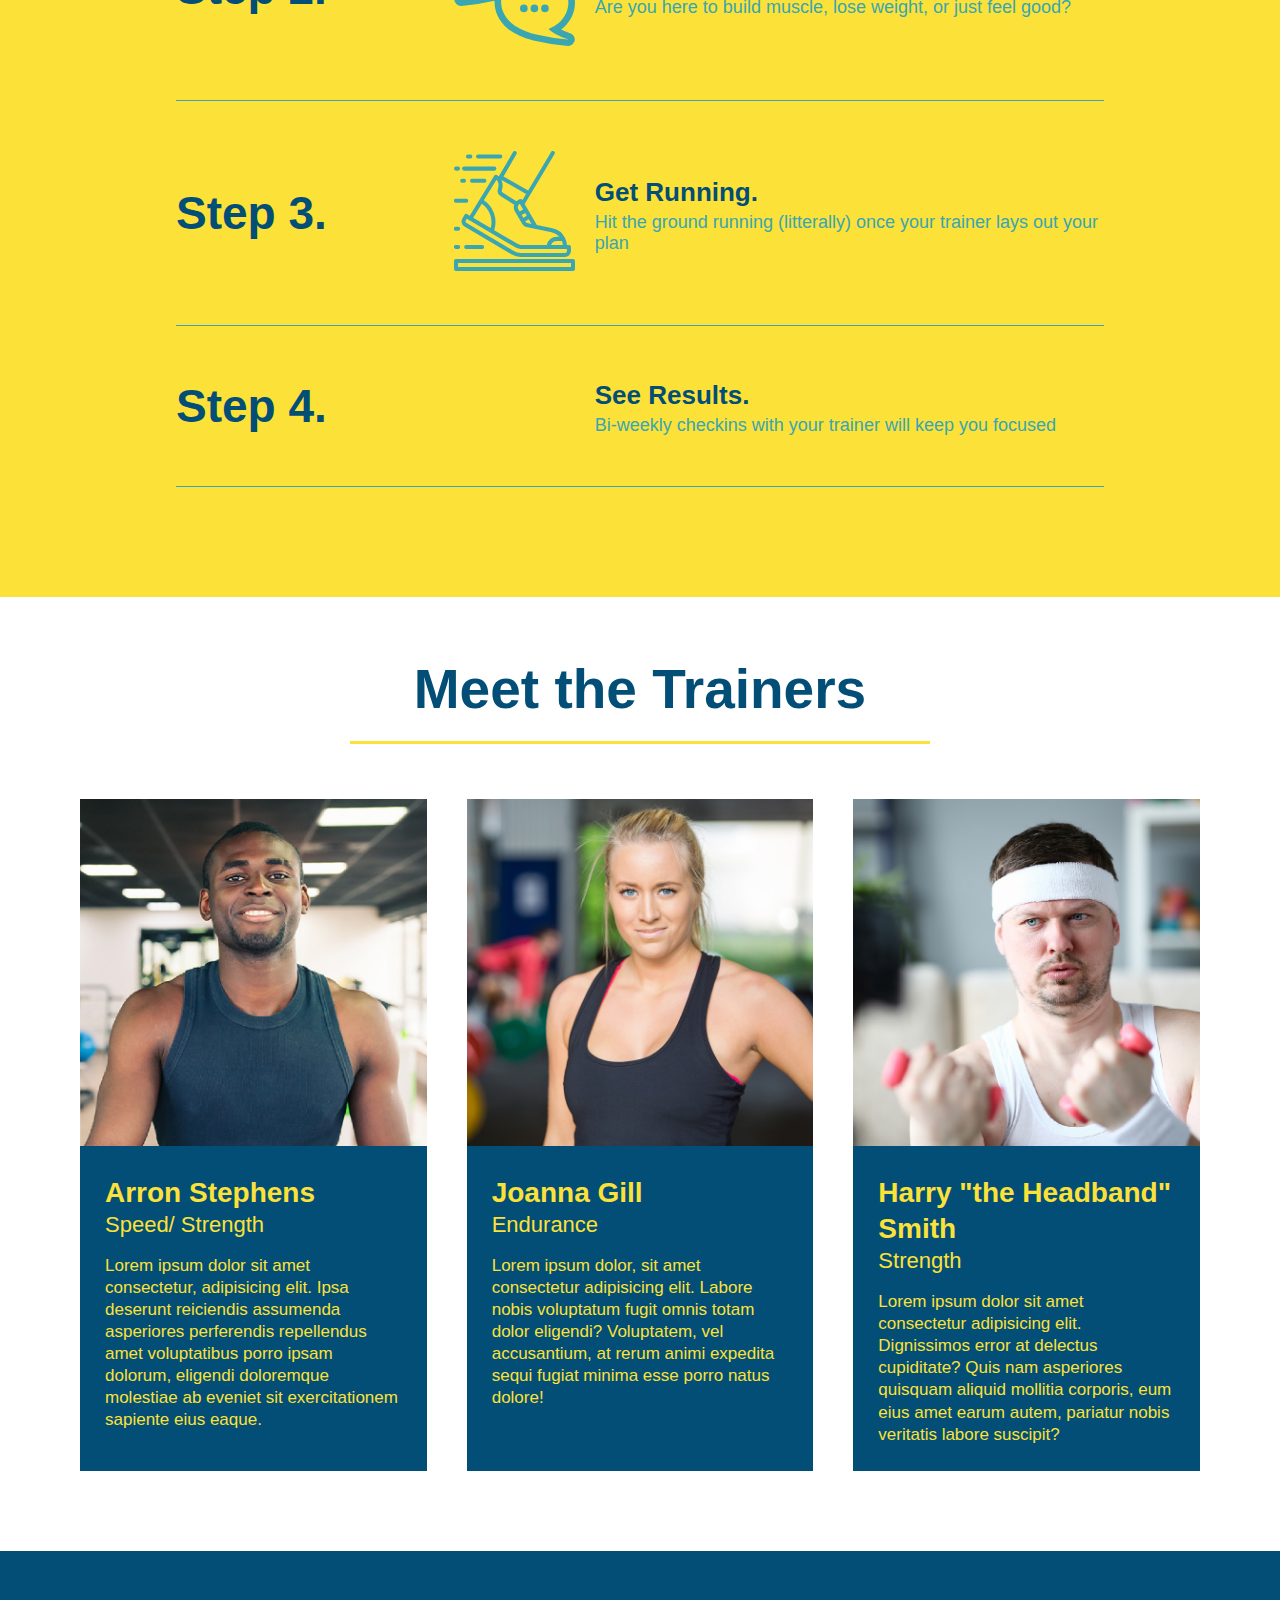
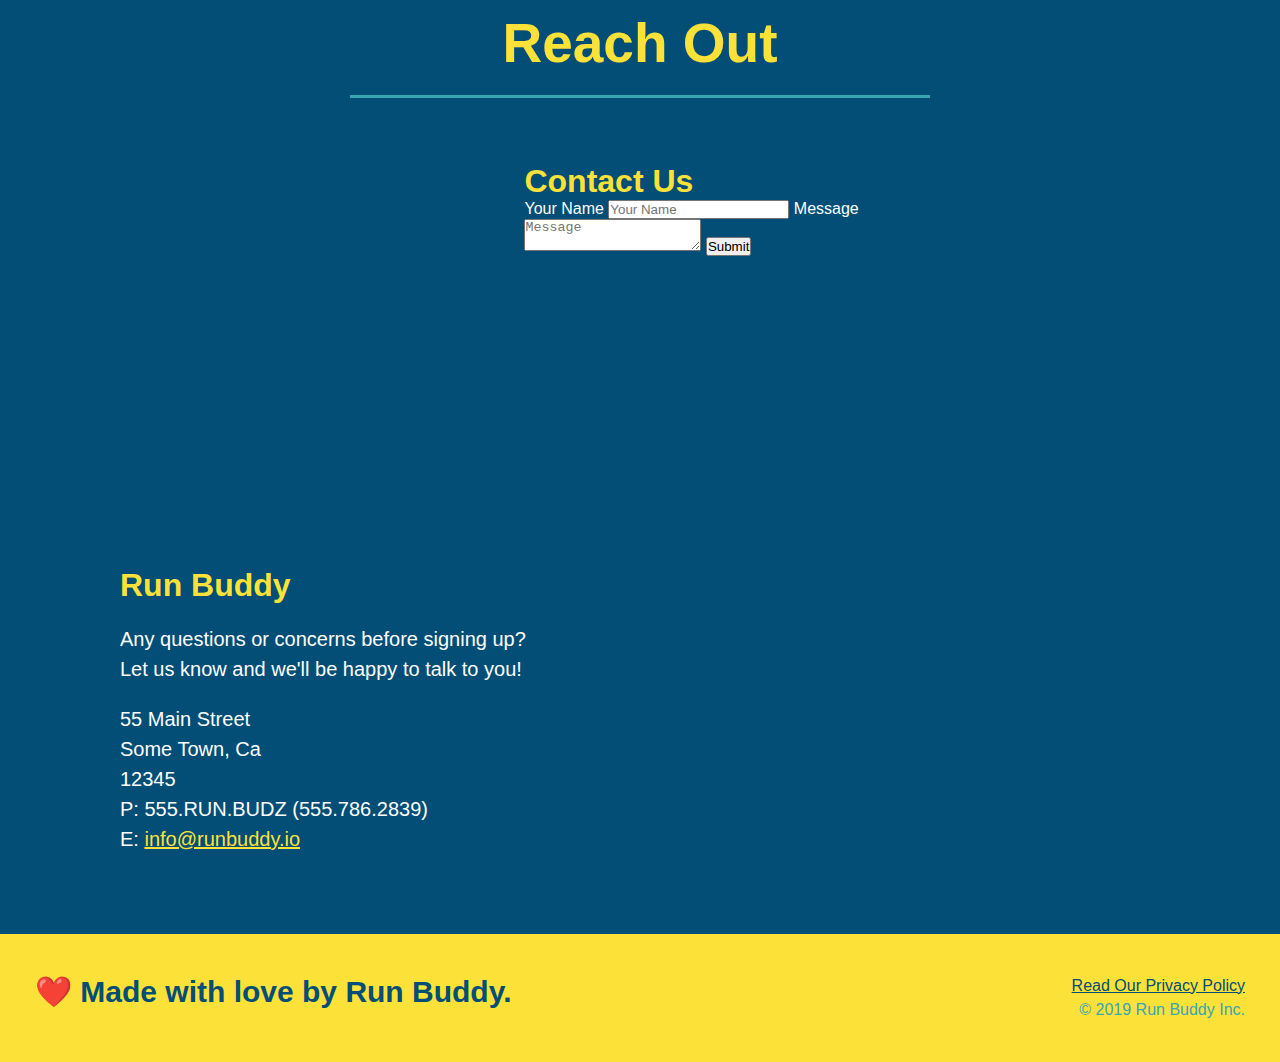
==== commit dbdaf0b2: "add flexbox to the trainers" ====
--- a/index.html
+++ b/index.html
@@ -149,17 +149,22 @@
         </section>
 
         <!-- "meet the trainers" section -->
-        <section id="your-trainers" class="trainers">
+        <section id="your-trainers">
             <div class="flex-row">
                 <h2 class="section-title primary-border">
                     Meet the Trainers
                 </h2>
             </div>
+        <div  class="trainers">
             <article class="trainer">
             <img src="./assets/images/trainer-1.jpg" alt="Arron Stephens in his workout clothes, ready to pump iron">
-            <div class="trainer-bio text-left">
-                <h3>Arron Stephens</h3>
-                <h4>Speed/ Strength</h4>
+            <div class="trainer-bio">
+                <h3 class="trainer-name">
+                    Arron Stephens
+                </h3>
+                <h4 class="trainer-role">
+                    Speed/ Strength
+                </h4>
                 <p>Lorem ipsum dolor sit amet consectetur, adipisicing elit. Ipsa deserunt reiciendis assumenda asperiores perferendis repellendus amet voluptatibus porro ipsam dolorum, eligendi doloremque molestiae ab eveniet sit exercitationem sapiente eius eaque.
                 </p>
             </div>    
@@ -167,27 +172,36 @@
 
             <!--second trainer bio-->
             <article class="trainer">
-                <div class="trainer-bio text-right">
-                    <h3>Joanna Gill</h3>
-                    <h4>Endurance</h4>
+                <img src="./assets/images/trainer-2.jpg" alt="Joanna Gill cooling off after a workout" />    
+                <div class="trainer-bio">
+                    <h3 class="trainer-name">
+                        Joanna Gill
+                    </h3>
+                    <h4 class="trainer-role">
+                        Endurance
+                    </h4>
                     <p>
                         Lorem ipsum dolor, sit amet consectetur adipisicing elit. Labore nobis voluptatum fugit omnis totam dolor eligendi? Voluptatem, vel accusantium, at rerum animi expedita sequi fugiat minima esse porro natus dolore!
                     </p>
                 </div>
-                <img src="./assets/images/trainer-2.jpg" alt="Joanna Gill cooling off after a workout" />    
             </article>
 
             <!--third trainer bio-->
             <article class="trainer">
                 <img src="./assets/images/trainer-3.jpg" alt="Harry Smith wearing a headband and lifting comically small pink weights" />    
-                <div class="trainer-bio text-left">
-                    <h3>Harry "the Headband" Smith</h3>
-                    <h4>Strength</h4>
+                <div class="trainer-bio">
+                    <h3 class="trainer-name">
+                        Harry "the Headband" Smith
+                    </h3>
+                    <h4 class="trainer-role">
+                        Strength
+                    </h4>
                     <p>
                         Lorem ipsum dolor sit amet consectetur adipisicing elit. Dignissimos error at delectus cupiditate? Quis nam asperiores quisquam aliquid mollitia corporis, eum eius amet earum autem, pariatur nobis veritatis labore suscipit?
                     </p>
                 </div>
             </article>
+        </div>
         </section>
 
         <!--"reach out" section -->
--- a/assets/css/style.css
+++ b/assets/css/style.css
@@ -255,26 +255,28 @@
     color: #024e76;
 }
 
+.trainers {
+    width: 100%;
+    margin: 0 auto;
+    display: flex;
+    flex-wrap: wrap;
+    justify-content: space-around;
+}
+
 .trainer {
-    overflow: auto;
-}
-
-.trainer {
-    width: 900px;
-    margin: 0 auto 30px auto;
+    margin: 20px;
     background: #024e76;
     color: #fce138;
+    flex: 1;
 }
 
 .trainer img {
-    width: 35%;
-    float: left;
+    width: 100%;
 }
 
 .trainer-bio {
-    padding: 35px;
-    float: left;
-    width: 65%;
+    padding: 25px;
+    line-height: 1.3;
 }
 
 .text-left {
@@ -286,19 +288,17 @@
 }
 
 .trainer-bio h3 {
-    font-size: 32px;
-    margin-bottom: 8px;
+    font-size: 28px;
 }
 
 .trainer-bio h4 {
     font-weight: lighter;
-    font-size: 26px;
-    margin-bottom: 25px;
+    font-size: 22px;
+    margin-bottom: 15px;
 }
 
 .trainer-bio p {
     font-size: 17px;
-    line-height: 1.3;
 }
 /* reach out stlyes start */
 .contact {
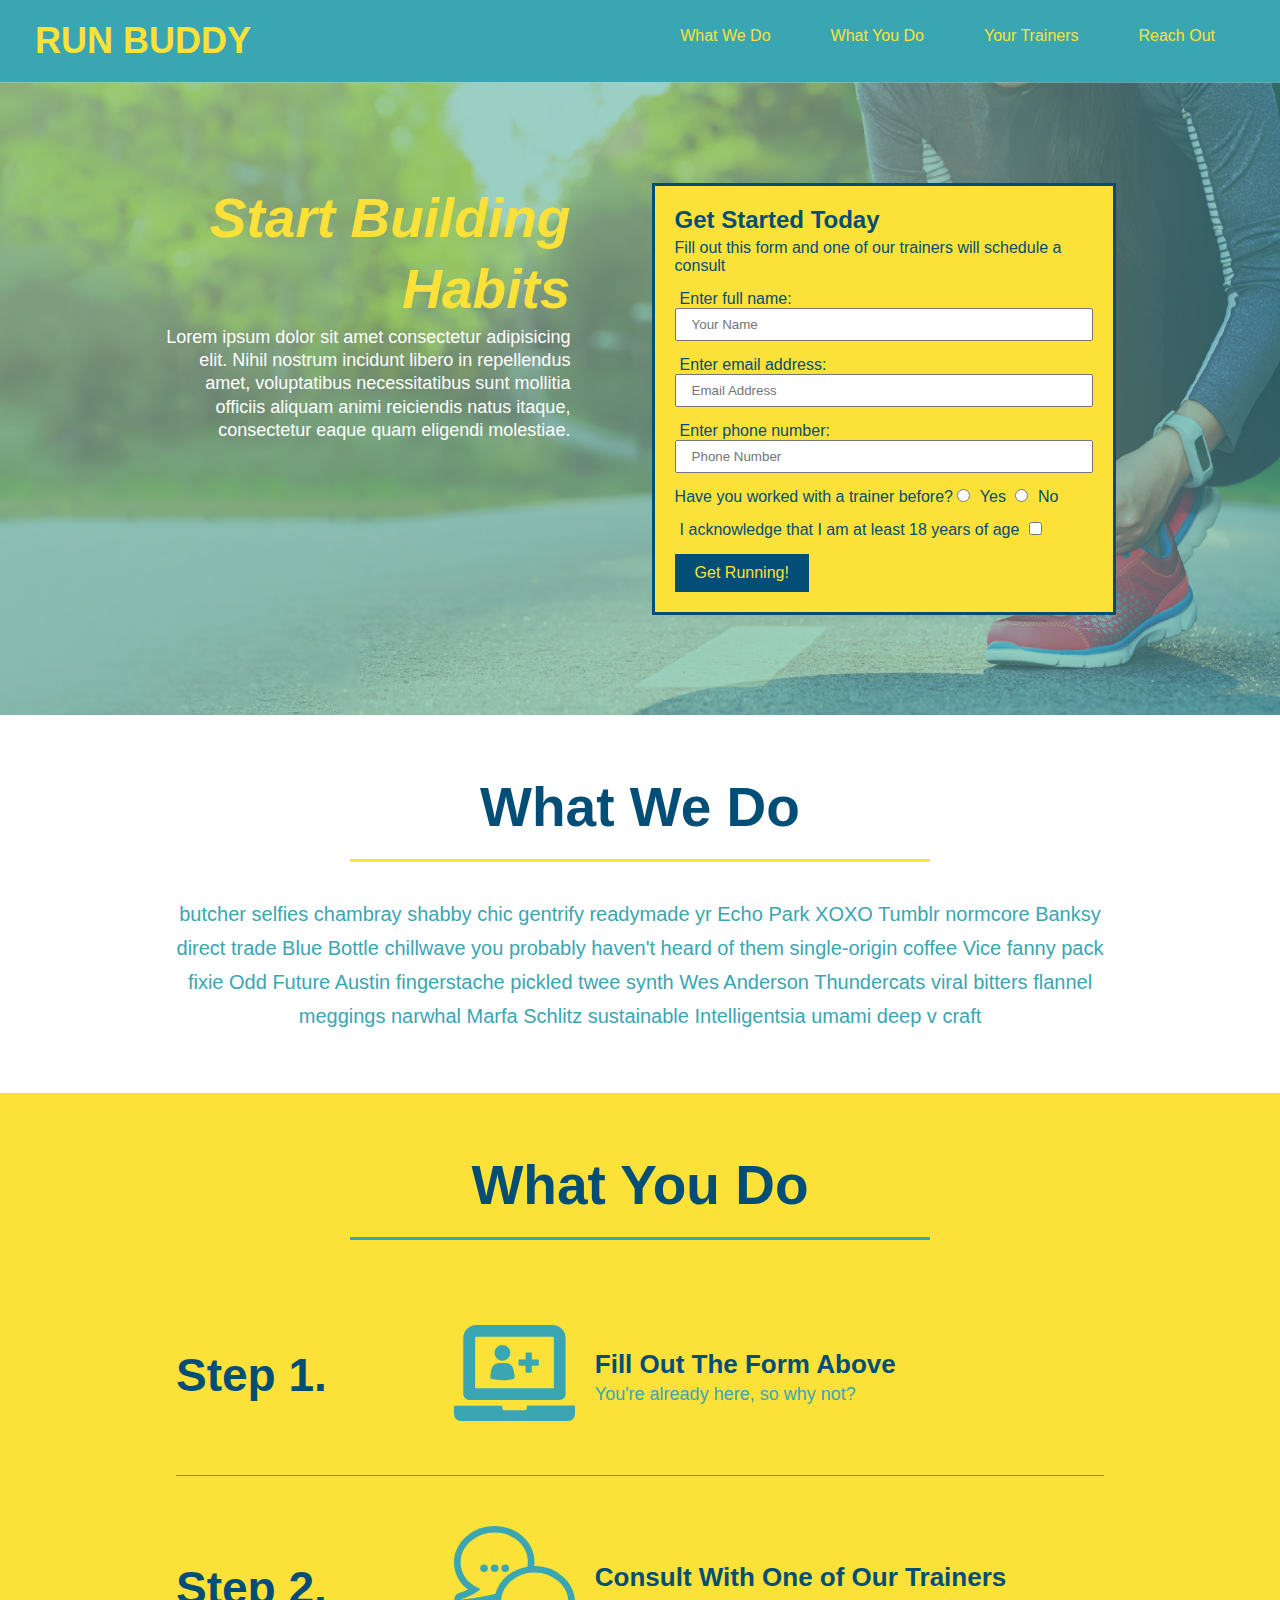
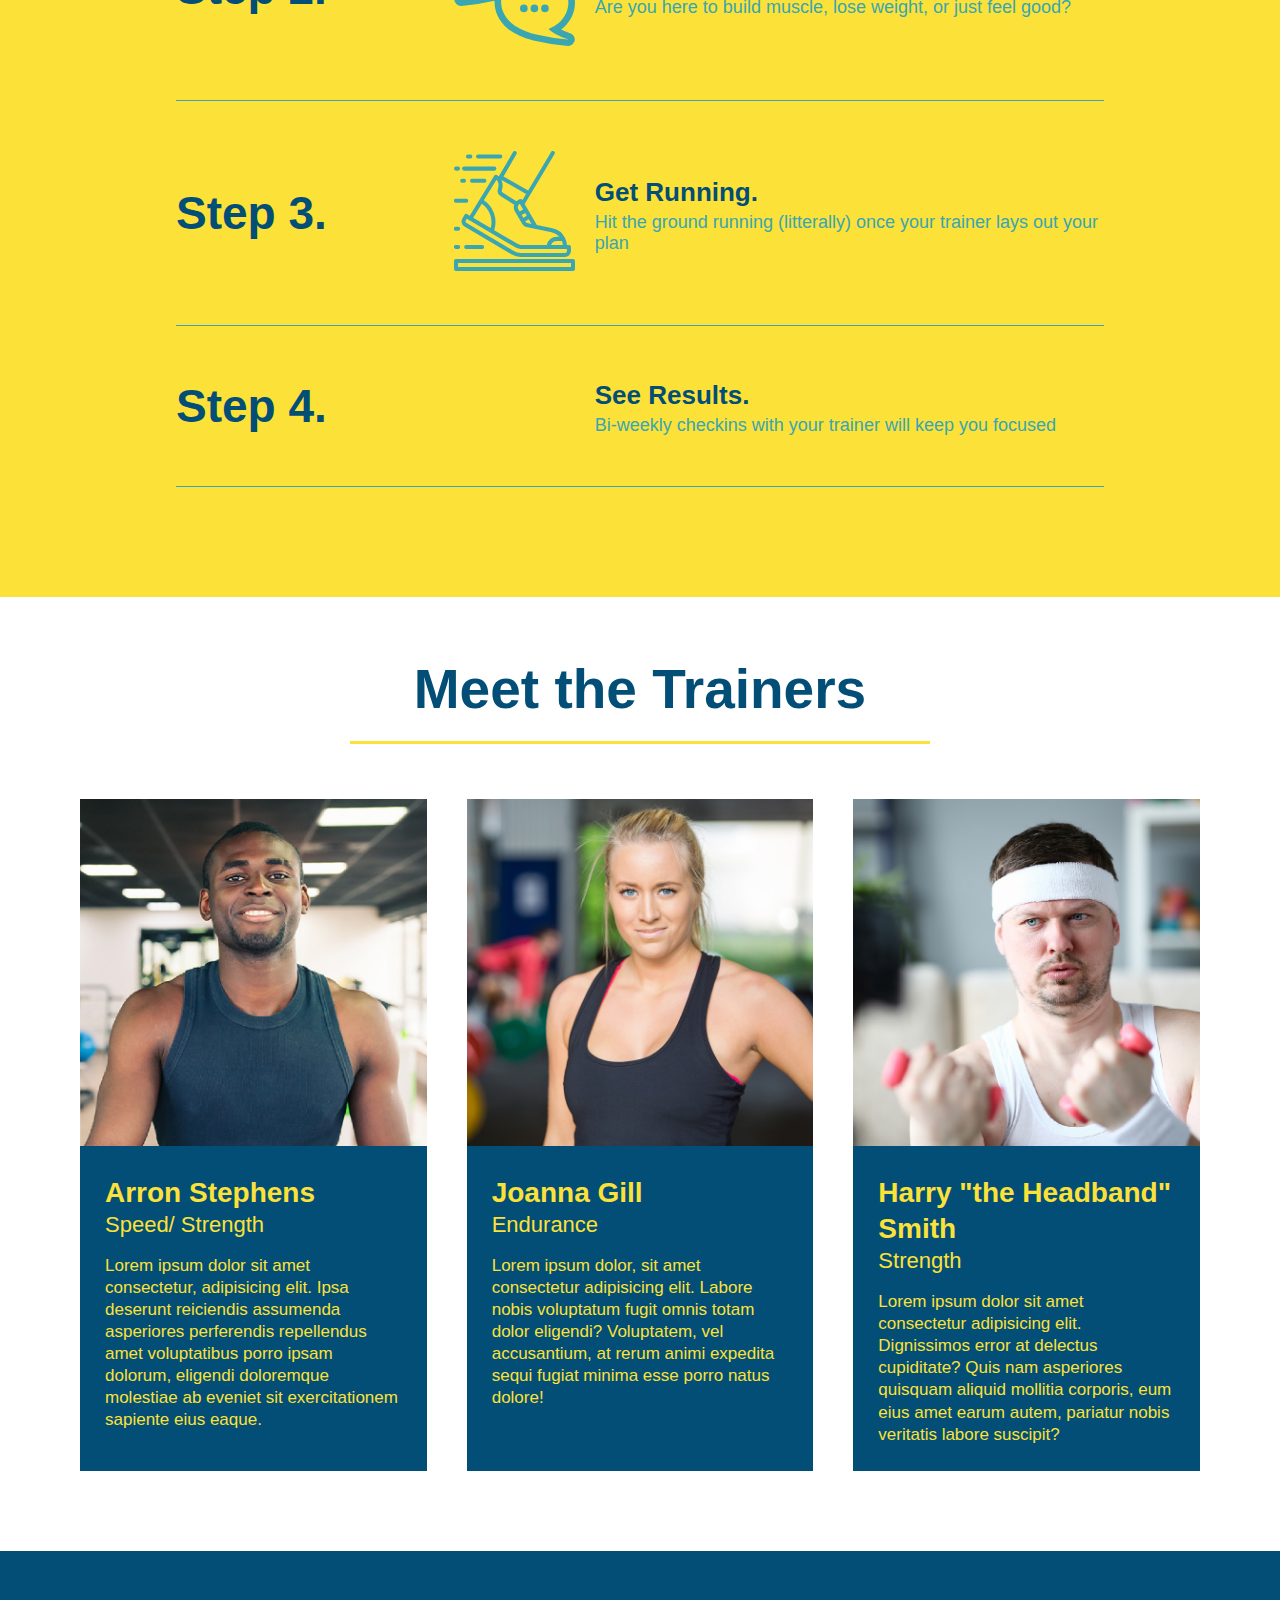
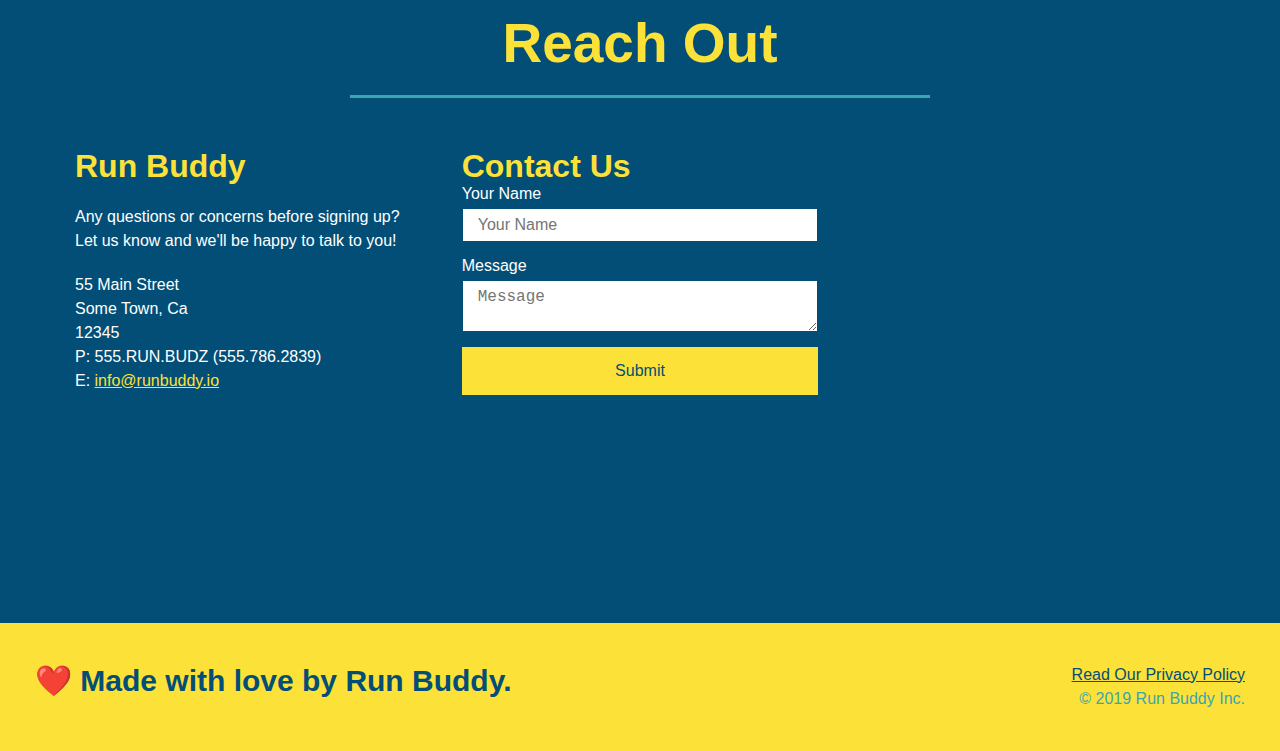
==== commit 259abeec: "updated contact form" ====
--- a/index.html
+++ b/index.html
@@ -212,23 +212,6 @@
                 </h2>
             </div>
             <div class="contact-info">
-                <iframe src="https://www.google.com/maps/embed?pb=!1m18!1m12!1m3!1d3240.4731471594787!2d-78.9210898847122!3d35.68997263709987!2m3!1f0!2f0!3f0!3m2!1i1024!2i768!4f13.1!3m3!1m2!1s0x89ac938de9fd66a7%3A0x44970d70c75a985a!2s2932%20Old%20US%201%20Hwy%2C%20New%20Hill%2C%20NC%2027562!5e0!3m2!1sen!2sus!4v1659194496103!5m2!1sen!2sus" 
-                style="border:0;" 
-                allowfullscreen="" 
-                loading="lazy" >
-                </iframe>
-                <div class="contact-form">
-                    <h3>Contact Us</h3>
-                    <form>
-                        <label for="contact name">Your Name</label>
-                        <input type="text" id="contact-name" placeholder="Your Name" />
-
-                        <label for="contact-message">Message</label>
-                        <textarea id="contact-message" placeholder="Message"></textarea>
-
-                        <button type="submit">Submit</button>
-                    </form>
-                </div>
                 <div>
                     <h3>Run Buddy</h3>
                     <p>
@@ -243,7 +226,24 @@
                       P: 555.RUN.BUDZ (555.786.2839)<br />
                       E: <a href="mailto:info@runbuddy.io">info@runbuddy.io</a>
                     </address>
-                  </div>
+                </div>
+                <div class="contact-form">
+                    <h3>Contact Us</h3>
+                    <form>
+                        <label for="contact name">Your Name</label>
+                        <input type="text" id="contact-name" placeholder="Your Name" />
+
+                        <label for="contact-message">Message</label>
+                        <textarea id="contact-message" placeholder="Message"></textarea>
+
+                        <button type="submit">Submit</button>
+                    </form>
+                </div>
+                <iframe src="https://www.google.com/maps/embed?pb=!1m18!1m12!1m3!1d3240.4731471594787!2d-78.9210898847122!3d35.68997263709987!2m3!1f0!2f0!3f0!3m2!1i1024!2i768!4f13.1!3m3!1m2!1s0x89ac938de9fd66a7%3A0x44970d70c75a985a!2s2932%20Old%20US%201%20Hwy%2C%20New%20Hill%2C%20NC%2027562!5e0!3m2!1sen!2sus!4v1659194496103!5m2!1sen!2sus" 
+                style="border:0;" 
+                allowfullscreen="" 
+                loading="lazy" >
+                </iframe>
             </div>
         </section>
 
--- a/assets/css/style.css
+++ b/assets/css/style.css
@@ -309,17 +309,22 @@
     color: #fce138;
 }
 
+.contact-info {
+    display: flex;
+    justify-content: space-between;
+    flex-wrap: wrap;
+}
+
+.contact-info > * {
+    flex: 1;
+    margin: 15px;
+}
+
 .contact-info iframe {
-    width: 400px;
     height: 400px;
 }
 
 .contact-info div {
-    width: 410px;
-    display: inline-block;
-    vertical-align: top;
-    text-align: left;
-    margin: 30px 0 0 60px;
     color: white;
   }
 
@@ -331,7 +336,7 @@
   .contact-info p, .contact-info address {
     margin: 20px 0;
     line-height: 1.5;
-    font-size: 20px;
+    font-size: 16px;
     font-style: normal;
   }
 
@@ -339,6 +344,27 @@
     color: #fce138;
   }
 
+.contact-form input, .contact-form textarea {
+    border: 1px solid #024e76;
+    display: block;
+    padding: 7px 15px;
+    font-size: 16px;
+    color: #024e76;
+    width: 100%;
+    margin-bottom: 15px;
+    margin-top: 5px;
+}
+
+.contact-form button {
+    width: 100%;
+    border: none;
+    background: #fce138;
+    color: #024e76;
+    text-align: center;
+    padding: 15px 0;
+    font-size: 16px;
+}
+
   .flex-row {
     display: flex;
   }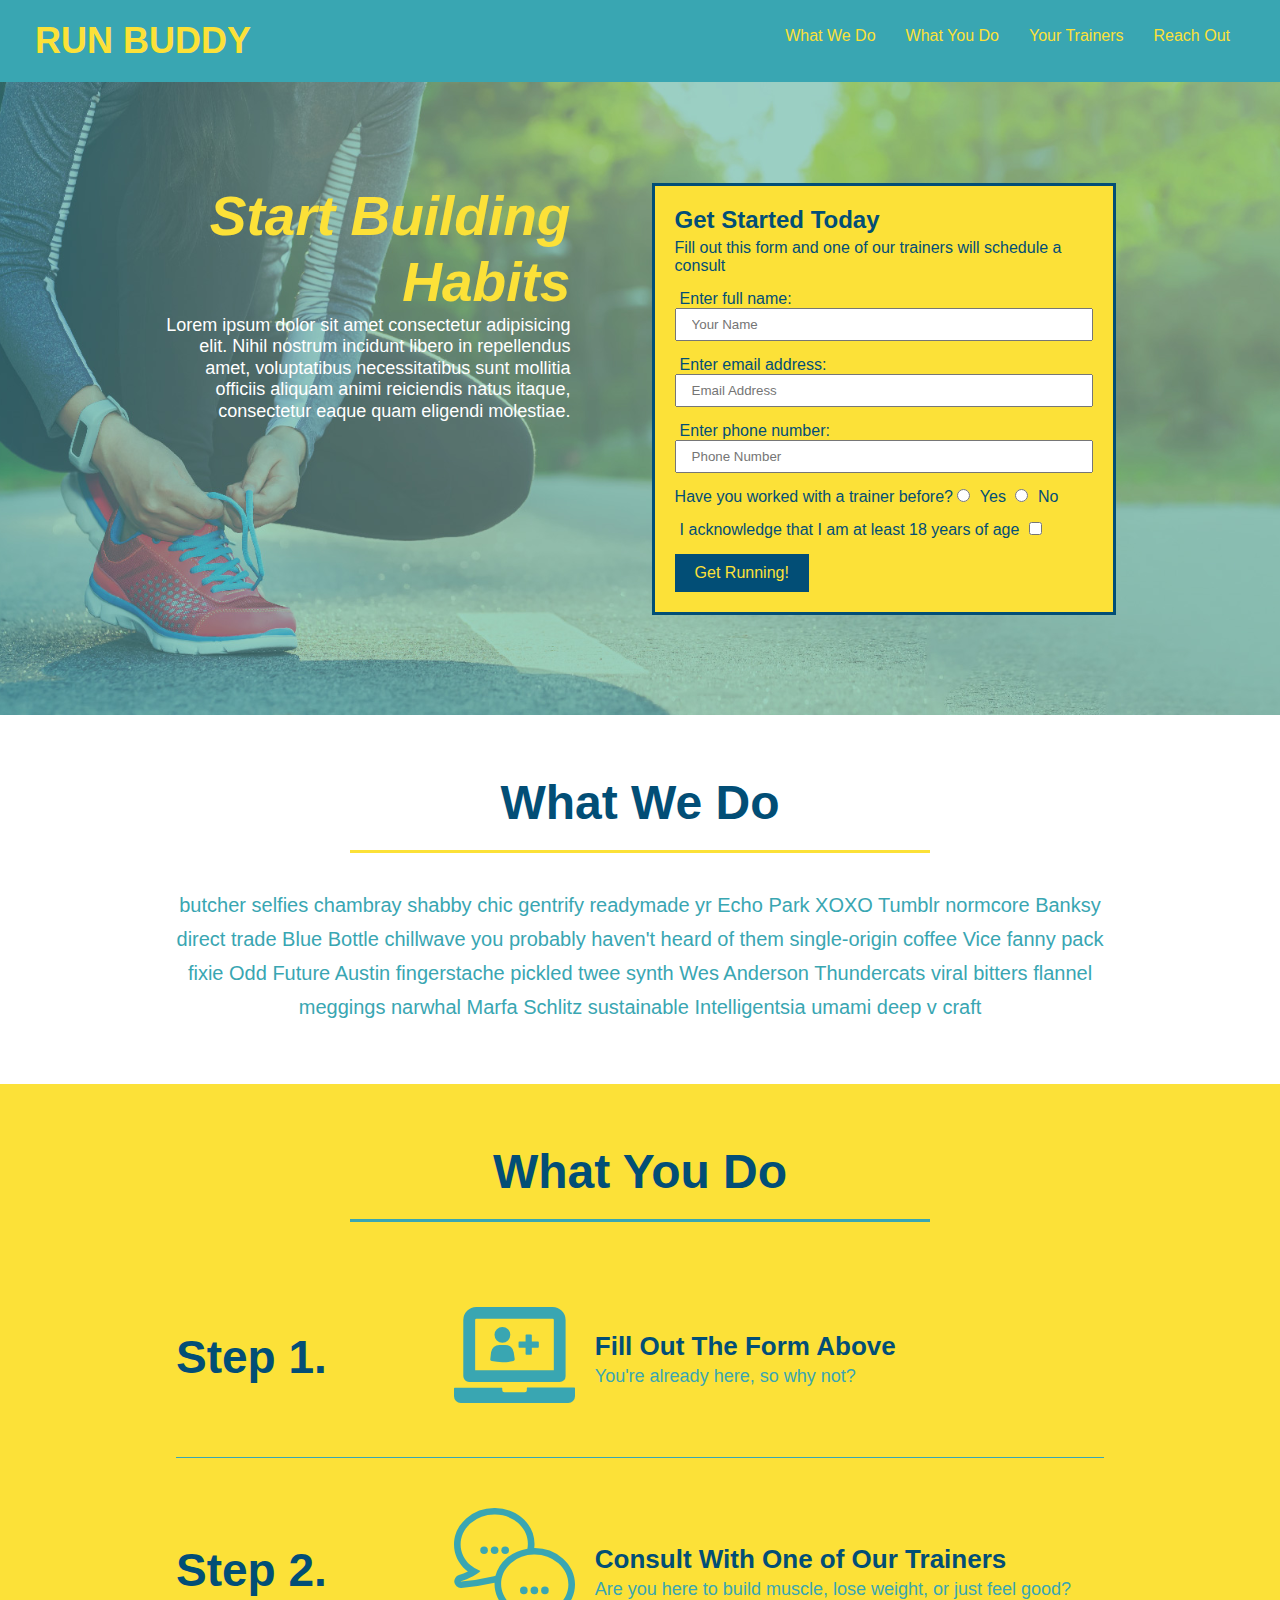
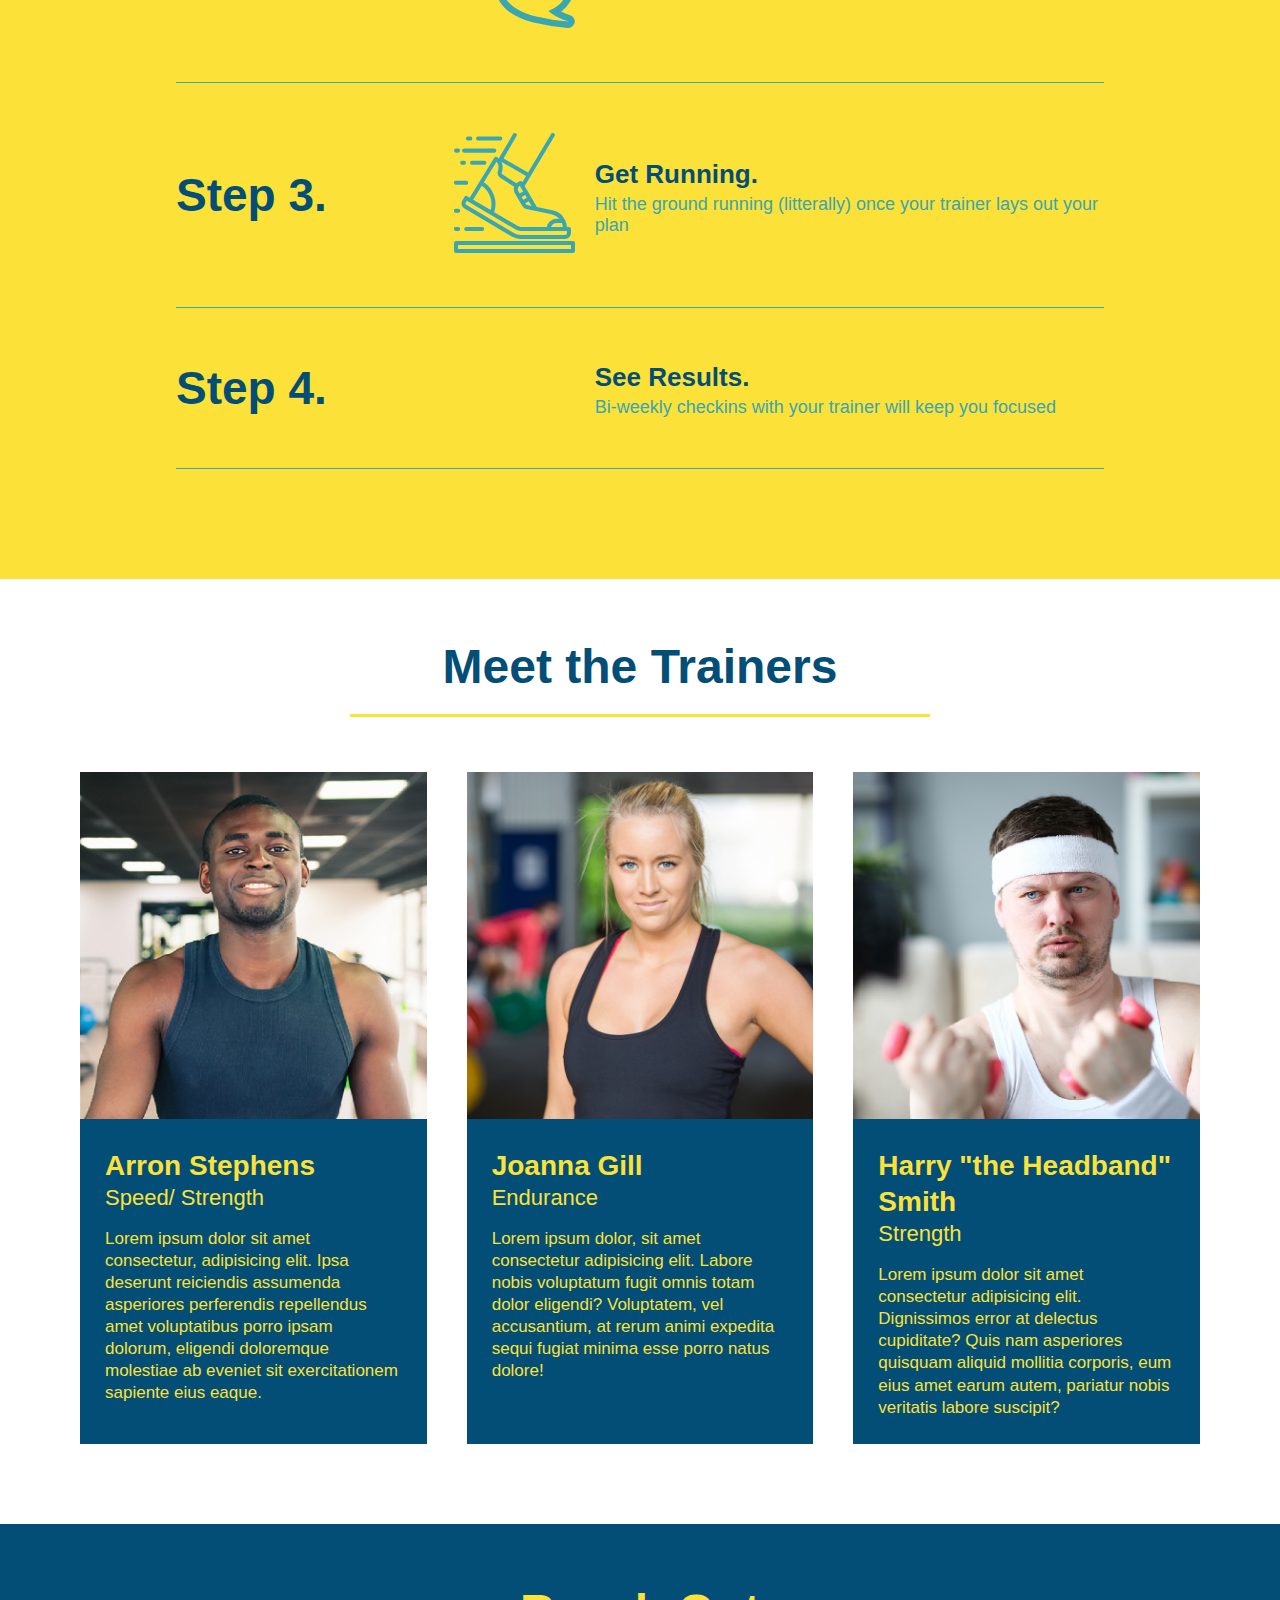
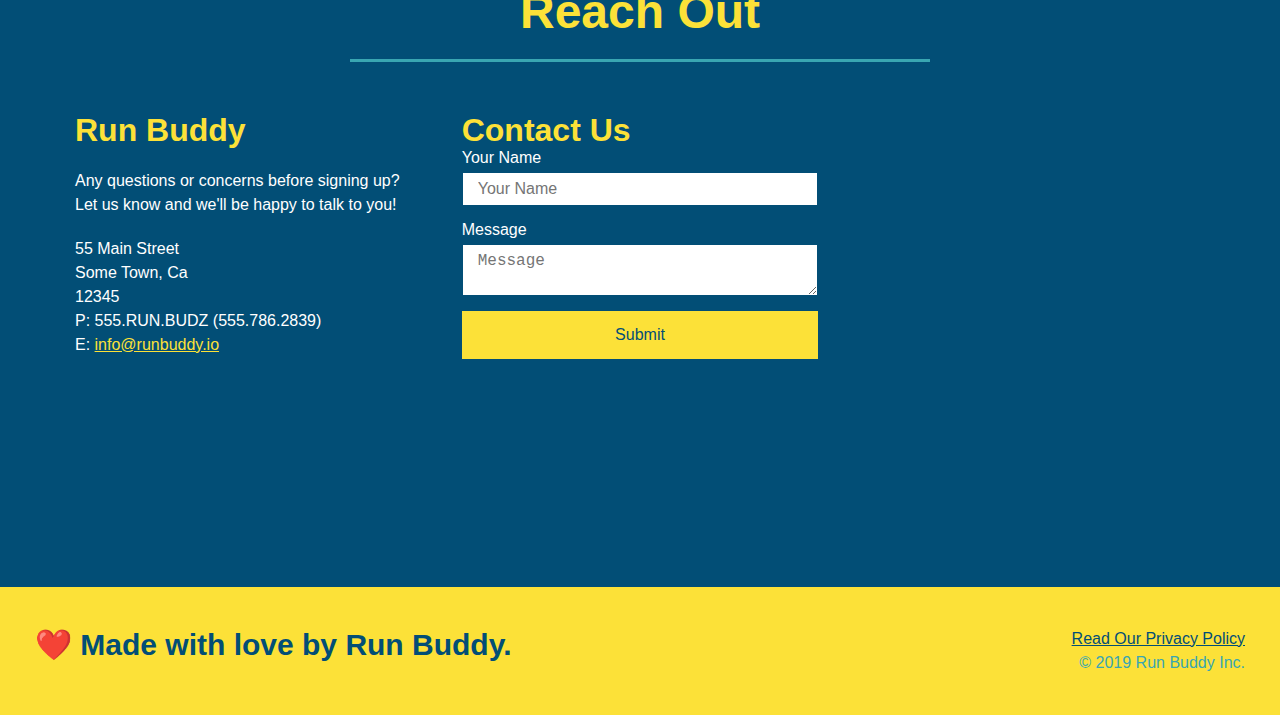
==== commit fd86c207: "added media-queries" ====
--- a/index.html
+++ b/index.html
@@ -4,6 +4,7 @@
         <meta charset="UTF-8"/>
         <title>Run Buddy</title>
         <link rel="stylesheet" href="./assets/css/style.css"/>
+        <meta name="viewport" content="width=device-width, initial-scale=1.0" />
     </head>
 
     <body> 
--- a/assets/css/style.css
+++ b/assets/css/style.css
@@ -56,7 +56,7 @@
 }
 
 header nav ul li a {
-    margin: 0 30px;
+    padding: 10px 15px;
     font-weight: lighter;
     font-size: 1.55 vw;
 
@@ -113,7 +113,7 @@
     display: flex;
     justify-content: center;
     flex-wrap: wrap;
-    
+    align-items: flex-start;
 }
 /*Hero Style End*/
 
@@ -134,7 +134,7 @@
     margin: 3.5%;
     color: #fff;
     font-size: 18px;
-    line-height: 1.3;
+    line-height: 1.2;
 }
 
 .hero-cta h2 {
@@ -189,7 +189,7 @@
 
 
 .section-title {
-    font-size: 55px;
+    font-size: 48px;
     color: #024e76;
     border-bottom: 3px solid;
     padding-bottom: 20px;
@@ -367,4 +367,19 @@
 
   .flex-row {
     display: flex;
+  }
+
+  /* Media query for small desktop screens and smaller */
+  @media screen and (max-width: 980px) {
+   
+  }
+
+  /* Media query for tablets and smaller */
+  @media screen and (max-width:768px) {
+    
+  }
+
+  /* Media query for mobile phones and smaller */
+  @media screen and (max-width: 575px) {
+    
   }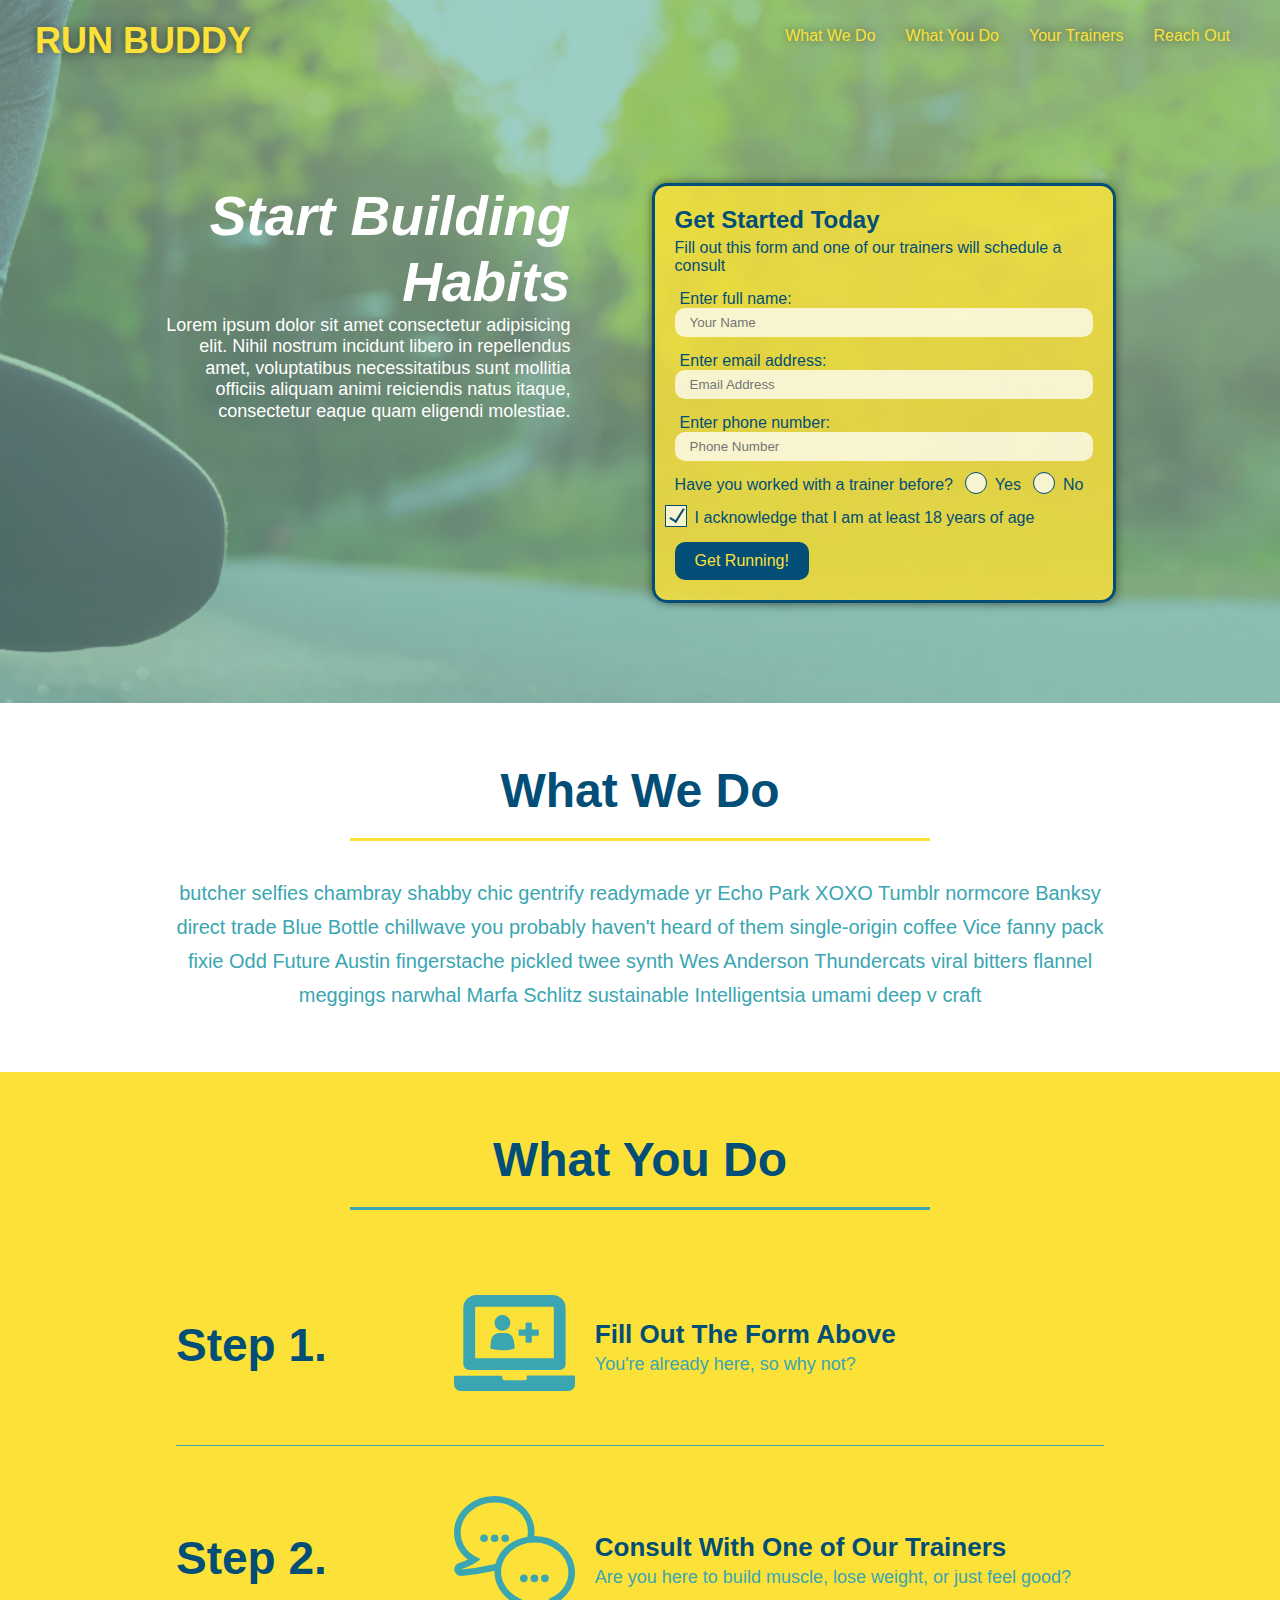
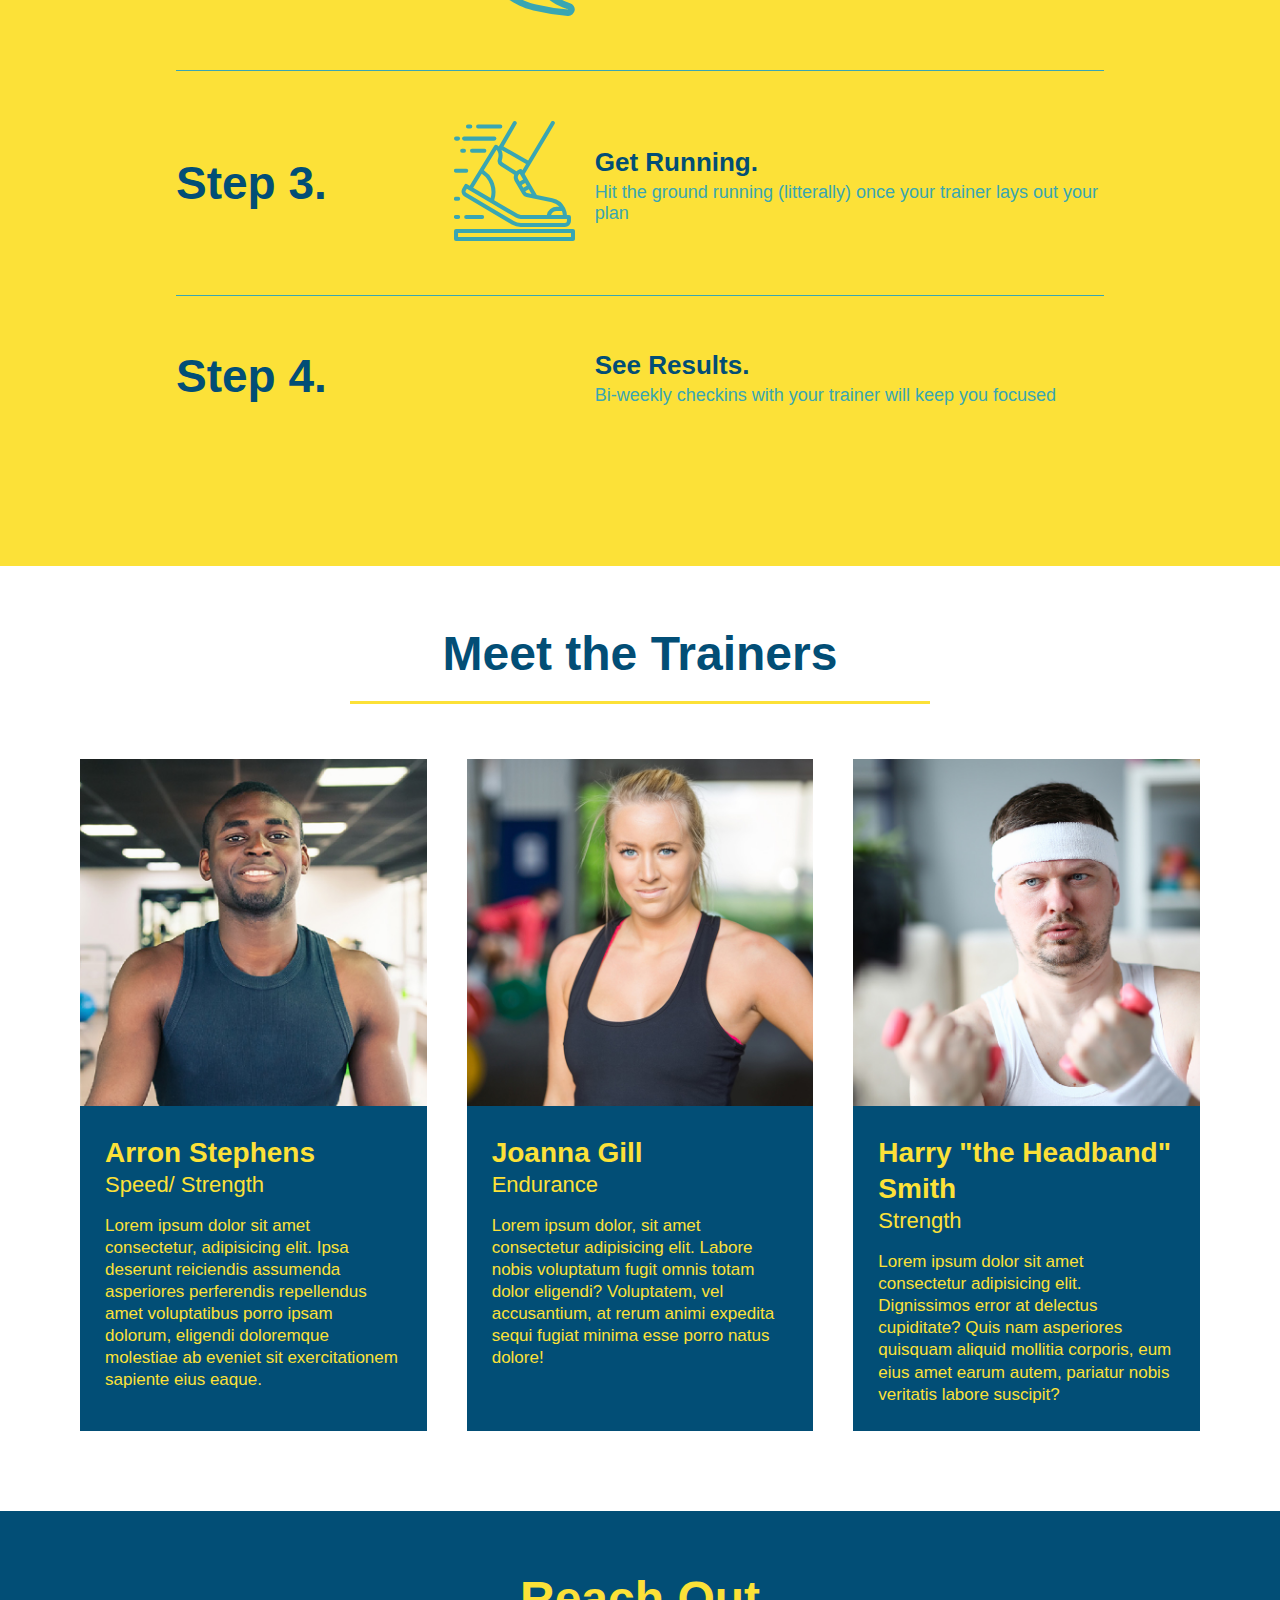
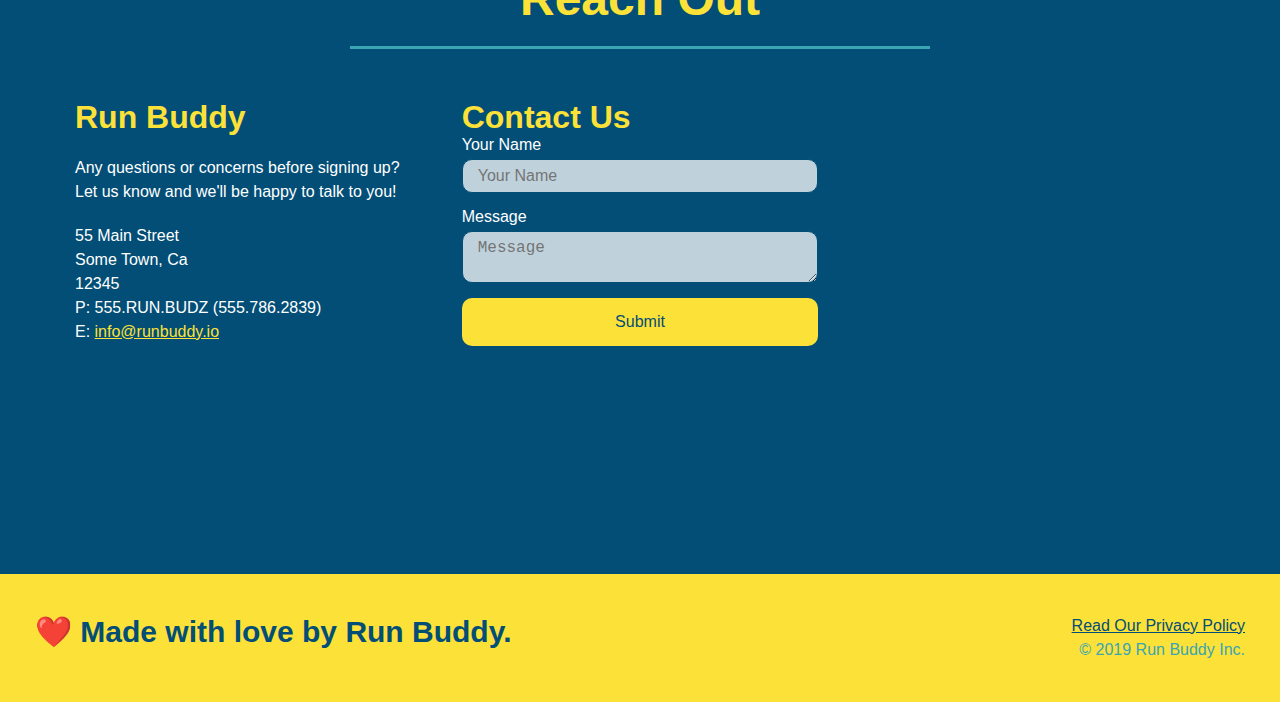
==== commit 064c21dc: "final css touches" ====
--- a/index.html
+++ b/index.html
@@ -57,17 +57,24 @@
 
                 <p>
                     Have you worked with a trainer before?
-                    <input type="radio" name="trainer-confirm" id="trainer-yes"/>
-                    <label for="trainer-yes">Yes</label>
-                    <input type="radio" name="trainer-confirm" id="trainer-no"/>
-                    <label for="trainer-no">No</label>
+                    <span class="radio-wrapper">
+                        <input type="radio" name="trainer-confirm" id="trainer-yes"/>
+                        <label for="trainer-yes">Yes</label>
+                    </span>
+
+                    <span class="radio-wrapper">
+                        <input type="radio" name="trainer-confirm" id="trainer-no"/>
+                        <label for="trainer-no">No</label>
+                    </span>    
                 </p>
 
                 <p>
-                    <label for="checkbox">
-                    I acknowledge that I am at least 18 years of age
-                    </label>  
-                    <input type="checkbox" name="age-confirm" id="checkbox"/>
+                    <span class="checkbox-wrapper">
+                        <label for="checkbox">
+                        I acknowledge that I am at least 18 years of age
+                        </label>  
+                        <input type="checkbox" name="age-confirm" id="checkbox"/>
+                    </span>
                 </p>
                 <button type="submit">
                     Get Running!
--- a/assets/css/style.css
+++ b/assets/css/style.css
@@ -1,3 +1,11 @@
+:root {
+    --primary-color: #fce138;
+    --secondary-color: #024e76;
+    --tertiary-color: #39a6b2;
+}
+
+
+
 * {
     margin: 0;
     padding: 0;
@@ -9,7 +17,7 @@
 
 body {
     /* more on this crazy alphnumerical value in a minute */
-    color: #39a6b2;
+    color: var(--tertiary-color);
     font-family: Arial, Helvetica, sans-serif;
 
 }
@@ -20,16 +28,24 @@
     flex-wrap: wrap;
     justify-content: space-between;
     padding: 20px 35px;
-    background-color: #39a6b2;
-
+    background-color: var(--tertiary-color);
+    position: -webkit-sticky;
+    position: sticky;
+    top: 0;
+    background-image: url("../images/hero-bg.jpeg");
+    background-size: cover;
+    background-position: center;
+    background-attachment: fixed;
+    background-position: 80%;
+    z-index: 9999;
 }
 
 header h1 {
     font-weight: bold;
     font-size: 36px;
-    color: #fce138;
+    color: var(--primary-color);
     margin: 0;
-
+    text-shadow: 0 0 10px rgba(0, 0, 0, 0.5);
 }
 header nav ul {
     display: flex;
@@ -41,7 +57,7 @@
 
 header a {
     text-decoration: none;
-    color: #fce138;
+    color: var(--primary-color);
 
 }
 
@@ -59,13 +75,21 @@
     padding: 10px 15px;
     font-weight: lighter;
     font-size: 1.55 vw;
-
+    text-shadow: 0 0 10px rgba(0, 0, 0, 0.5);
+
+}
+
+header nav ul li a:hover {
+    background: var(--primary-color);
+    color: var(--secondary-color);
+    border-radius: 15px;
+    text-shadow: none;
 }
 
 header h1 {
     font-weight: bold;
     font-size: 36px;
-    color: #fce138;
+    color: var(--primary-color);
     display: inline;
 }
 
@@ -73,7 +97,7 @@
     display: flex;
     flex-wrap: wrap;
     justify-content: space-between;
-    background: #fce138;
+    background: var(--primary-color);
     width: 100%;
     padding: 40px 35px;
 
@@ -82,7 +106,7 @@
 footer h2 {
     /* display: flex;
     flex-wrap: wrap; */
-    color: #024e76;
+    color: var(--secondary-color);
     font-size: 30px;
     margin: 0;
 
@@ -97,7 +121,7 @@
 }
 
 footer a {
-    color: #024e76;
+    color: var(--secondary-color);
 
 }
 
@@ -114,18 +138,22 @@
     justify-content: center;
     flex-wrap: wrap;
     align-items: flex-start;
+    background-attachment: fixed;
+    background-position: 80%;
 }
 /*Hero Style End*/
 
 .hero-form {
-    color: #024e76;
-    background-color: #fce138;
+    color: var(--secondary-color);
+    background-color: rgba(252, 225, 56, 0.8);
     padding: 20px;
     border-style: solid;
     border-width: 3px;
-    border-color: #024e76;
+    border-color: var(--secondary-color);
     width: 40%;
     margin: 3.5%;
+    box-shadow: 0 0 10px rgba(0, 0, 0, 0.5);
+    border-radius: 15px;
 }
 
 .hero-cta {
@@ -140,7 +168,8 @@
 .hero-cta h2 {
     font-style: italic;
     font-size: 55px;
-    color: #fce138
+    color: var(--primary-color)
+    text-shadow: 0 0 10px rgba(0, 0, 0, 0.5);
 }
 
 .hero-form h3 {
@@ -153,12 +182,19 @@
 }
 
 .form-input {
-    border: 1px soild #024e76;
+    border: 1px soild var(--secondary-color);
     display: block;
     padding: 7px 15px;
-    color: #024e76;
+    color: var(--secondary-color);
     width: 100%;
     margin-bottom: 15px;
+    border-radius: 10px;
+    background-color: rgba(255, 255, 255, 0.75);
+}
+
+.form-input:focus {
+    background-color: rgba(255, 255, 255, 1);
+    outline: none;
 }
 
 .hero-form label {
@@ -166,31 +202,97 @@
 }
 
 .hero-form button {
-    color: #fce138;
-    background-color: #024e76;
+    color: var(--primary-color);
+    background-color: var(--secondary-color);
     border: none;
     padding: 10px 20px;
     font-size: 16px;
-}
+    border-radius: 10px;
+}
+
+.hero-form button:hover {
+    background-color: var(--tertiary-color);
+}
+
+.checkbox-wrapper input, .radio-wrapper input {
+    opacity: 0;
+}
+
+.checkbox-wrapper label, .radio-wrapper label {
+    position: relative;
+    left: 10px;
+    margin: 10px;
+    line-height: 1.6px;
+}
+
+.checkbox-wrapper label::before, .radio-wrapper label::before {
+    content: "";
+    height: 20px;
+    width: 20px;
+    background: rgba(255, 255, 255, 0.75);
+    border: 1px solid var(--secondary-color);
+    position: absolute;
+    top: -4px;
+    left: -30px;
+}
+
+.radio-wrapper label::before {
+    border-radius: 50%;
+}
+
+.radio-wrapper label::after{
+    content: "";
+    width: 20px;
+    height: 20px;
+    border-radius: 50%;
+    background: var(--secondary-color);
+    position: absolute;
+    left: -29px;
+    top: -3px;
+    background-image: radial-gradient(circle, var(--tertiary-color), var(--secondary-color));
+}
+
+.checkbox-wrapper label::after {
+    content: "";
+    height: 6px;
+    width: 14px;
+    border-left: 2px solid var(--secondary-color);
+    border-bottom: 2px solid var(--secondary-color);
+    position: absolute;
+    left: -26px;
+    top: 1px;
+    transform: rotate(-58deg);
+}
+
+.checkbox-wrapper input + label::after,
+.radio-wrapper input + label::after {
+    content: none;
+}
+
+.checkbox-wrapper input:checked +label::after,
+.radio-wrapper input:checked + label::after{
+    content: "";
+}
+
 /*Hero Styles End */
 
 .intro p {
     margin: 0 auto;
     line-height: 1.7;
-    color: #39a6b2;
+    color: var(--tertiary-color);
     width: 80%;
     font-size: 20px;
     text-align: center;
 }
 
 .steps {
-    background: #fce138;
+    background: var(--primary-color);
 }
 
 
 .section-title {
     font-size: 48px;
-    color: #024e76;
+    color: var(--secondary-color);
     border-bottom: 3px solid;
     padding-bottom: 20px;
     text-align: center;
@@ -199,27 +301,30 @@
 }
 
 .primary-border {
-    border-color: #fce138;
+    border-color: var(--primary-color);
 }
 
 .secondary-border {
-    border-color: #39a6b2;
+    border-color: var(--tertiary-color);
 }
 
 .step {
     margin: 50px auto;
     padding-bottom: 50px;
     width: 80%;
-    border-bottom: 1px solid #39a6b2;
     display: flex;
     flex-wrap: wrap;
     align-items: center;
     justify-content: space-between;
 }
 
+.step:not(:last-child) {
+    border-bottom: 1px solid var(--tertiary-color);
+}
+
 
 .step h3 {
-    color: #024e76;
+    color: var(--secondary-color);
     font-size: 46px;
     flex: 1 30%;
 }
@@ -245,14 +350,14 @@
 }
 
 .step-text p {
-    color: #39a6b2;
+    color: var(--tertiary-color);
     font-size: 18px;
 }
 
 .step-text h4 {
     font-size: 26px;
     line-height: 1.5;
-    color: #024e76;
+    color: var(--secondary-color);
 }
 
 .trainers {
@@ -265,8 +370,8 @@
 
 .trainer {
     margin: 20px;
-    background: #024e76;
-    color: #fce138;
+    background: var(--secondary-color);
+    color: var(--primary-color);
     flex: 1;
 }
 
@@ -302,11 +407,11 @@
 }
 /* reach out stlyes start */
 .contact {
-    background-color: #024e76;
+    background-color: var(--secondary-color);
 }
 
 .contact h2 {
-    color: #fce138;
+    color: var(--primary-color);
 }
 
 .contact-info {
@@ -329,7 +434,7 @@
   }
 
   .contact-info h3 {
-    color: #fce138;
+    color: var(--primary-color);
     font-size: 32px;
   }
 
@@ -341,28 +446,41 @@
   }
 
   .contact-info a {
-    color: #fce138;
+    color: var(--primary-color);
   }
 
 .contact-form input, .contact-form textarea {
-    border: 1px solid #024e76;
+    border: 1px solid var(--secondary-color);
     display: block;
     padding: 7px 15px;
     font-size: 16px;
-    color: #024e76;
+    color: var(--secondary-color);
     width: 100%;
     margin-bottom: 15px;
     margin-top: 5px;
+    border-radius: 10px;
+    background-color: rgba(255, 255, 255, 0.75);
+}
+
+.contact-form input:focus, .contact-form textarea:focus {
+    background-color: rgba(255, 255, 255, 1);
+    outline: none;
 }
 
 .contact-form button {
     width: 100%;
     border: none;
-    background: #fce138;
-    color: #024e76;
+    background: var(--primary-color);
+    color: var(--secondary-color);
     text-align: center;
     padding: 15px 0;
     font-size: 16px;
+    border-radius: 10px;
+}
+
+.contact-form button:hover {
+    color: var(--primary-color);
+    background: var(--tertiary-color);
 }
 
   .flex-row {
@@ -371,15 +489,110 @@
 
   /* Media query for small desktop screens and smaller */
   @media screen and (max-width: 980px) {
-   
+    header {
+        padding-bottom: 0;
+        justify-content: center;
+        position: relative;
+    }
+
+    header h1 {
+        width: 100%;
+        text-align: center;
+    }
+
+    header nav ul {
+        margin-top: 20px;
+        width: 100%;
+        justify-content: center;
+    }
+
+    header nav ul li a {
+        font-size: 20px;
+    }
+
+    footer h2, footer div {
+        text-align: center;
+        width: 100%;
+    }
+
+    .hero-cta, .hero-form {
+        width: 100%;
+    }
+
+    .hero-cta {
+        text-align: center;
+    }
+
+    .section-title {
+        width: 80%;
+    }
+
+    .trainer {
+        flex: 0 70%;
+    }
+
+    .contact-info iframe {
+        flex: 1 100%;
+    }
   }
 
   /* Media query for tablets and smaller */
   @media screen and (max-width:768px) {
-    
+    section {
+        padding: 30px 15px;
+    }
+
+    .step h3 {
+        flex: 1 100%;
+        text-align: center;
+    }
+
+    .step-info {
+        flex: 2 100%;
+        text-align: center;
+        justify-content: center;
+    }
+
+    .step-img {
+        flex: 0 32%;
+        margin-right: 0;
+        margin-top: 15px;
+        margin-bottom: 15px;
+    }
+
+    .step-text {
+        flex: 100%;
+    }
   }
 
   /* Media query for mobile phones and smaller */
   @media screen and (max-width: 575px) {
+
+    .hero-form button {
+        width: 100%;
+    }
+
+    .section-title {
+        width: 95%;
+    }
+
+    .intro p {
+        width: 100%;
+    }
+
+    .trainer {
+        flex: 0 100%;
+    }
+
+    .contact-info {
+        text-align: center;
+    }
+
+    .contact-info > * {
+        flex: 0 100%;
+    }
     
+    .contact-form {
+        order: 3;
+    }
   }